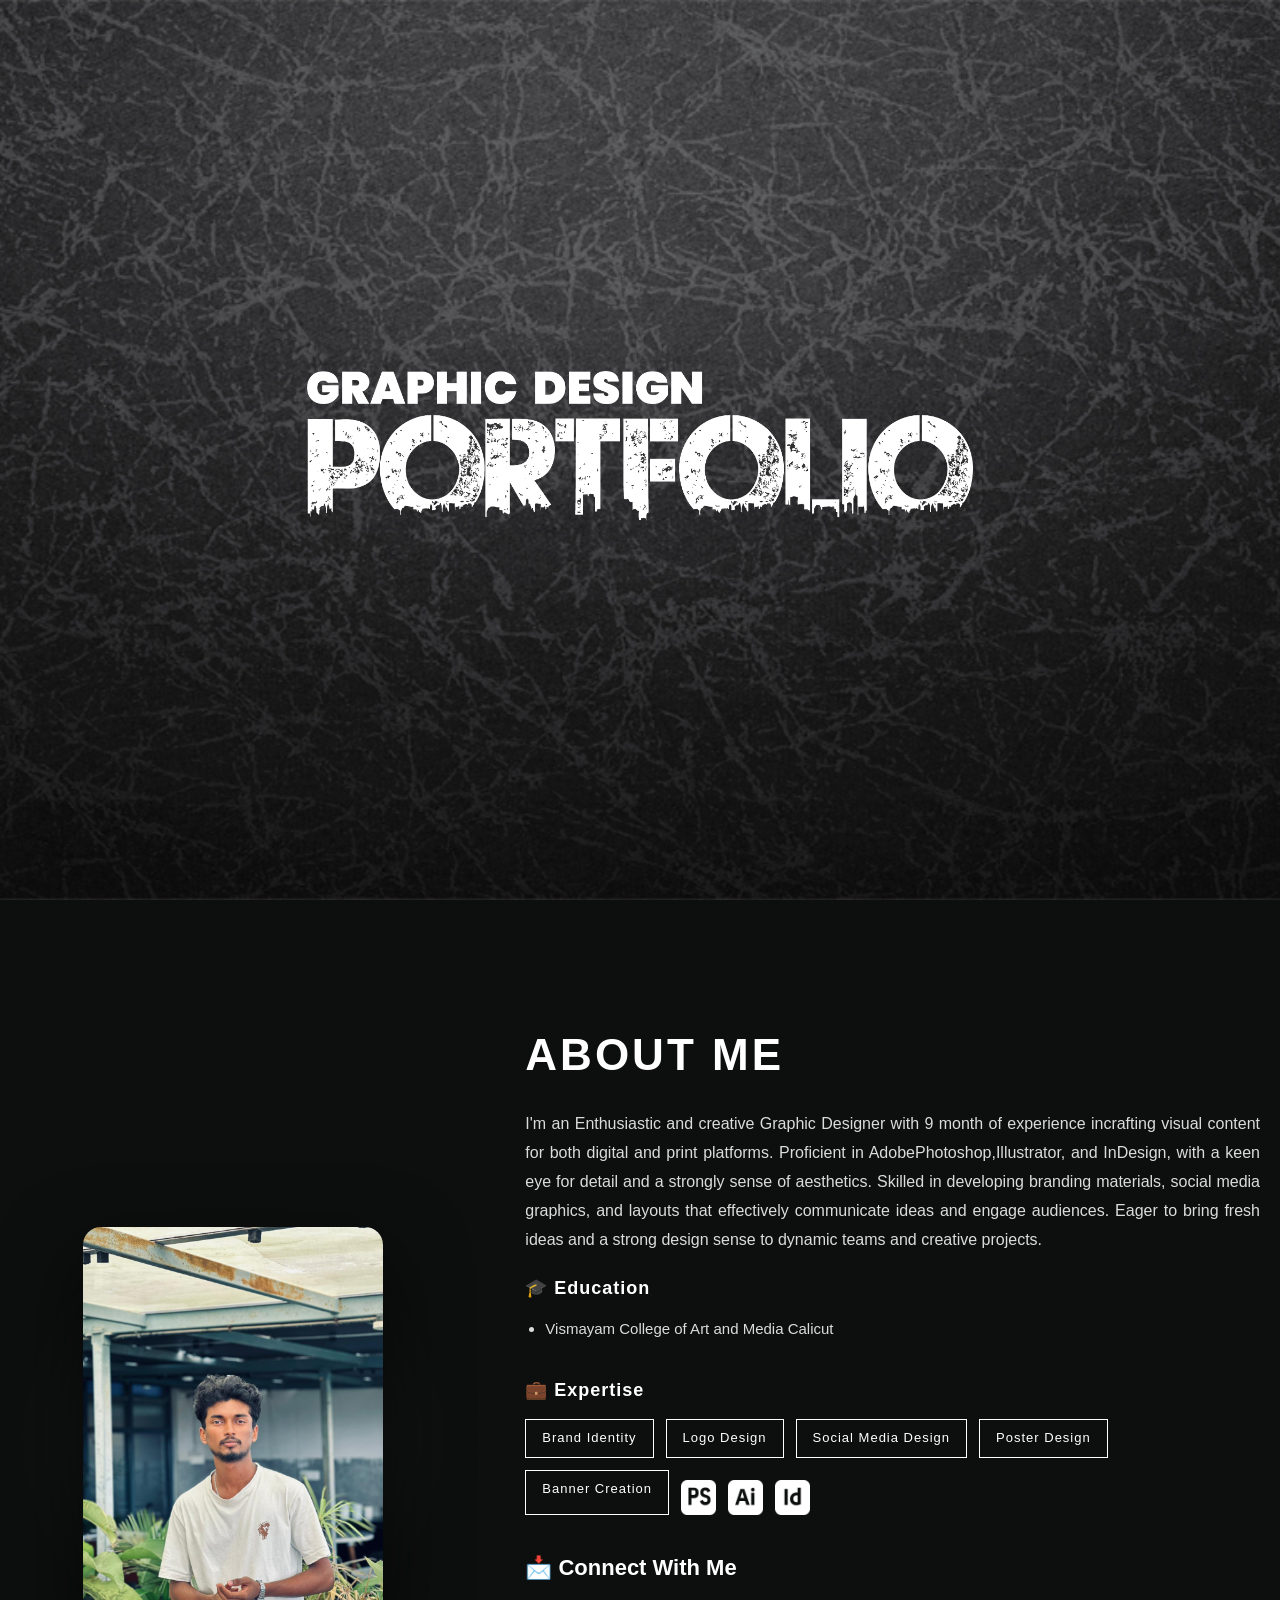
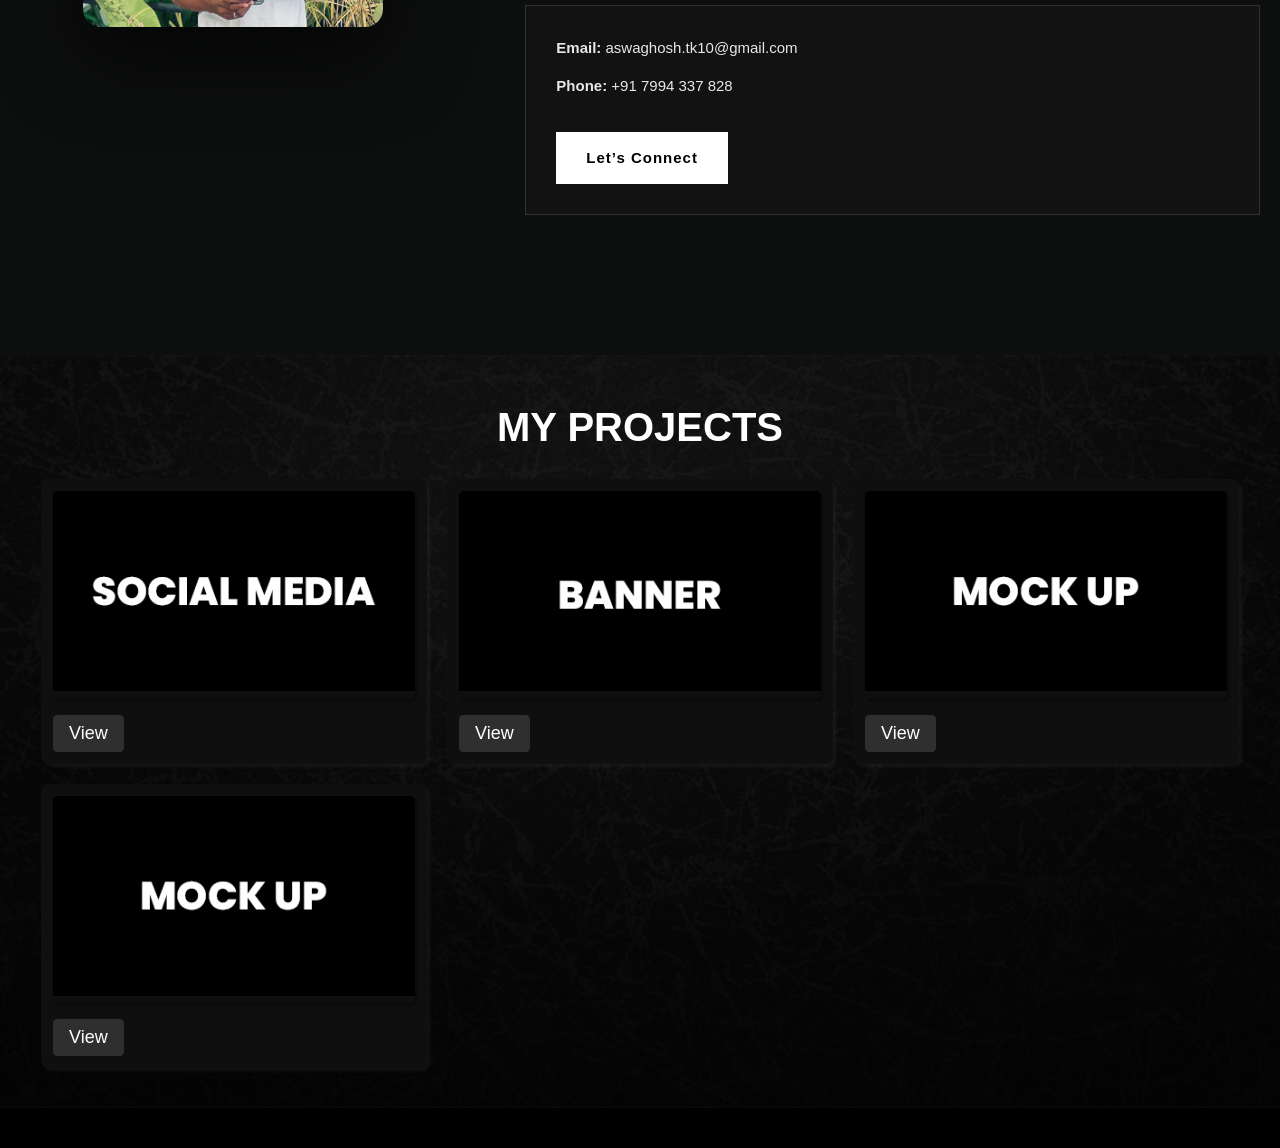
==== index.html @ ceced4f2 "Update stylesheet version in index.html" ====
<!DOCTYPE html>
<html lang="pt-BR">

<head>
    <meta charset="UTF-8">
    <meta name="viewport" content="width=device-width, initial-scale=1.0">
    <title>Aswagosh</title>
    <link rel="preconnect" href="https://fonts.googleapis.com">
    <link rel="preconnect" href="https://fonts.gstatic.com" crossorigin>
    <link
        href="https://fonts.googleapis.com/css2?family=DM+Sans:opsz,wght@9..40,400;9..40,500;9..40,700&family=Poppins:wght@700&display=swap"
        rel="stylesheet">
    <link rel="stylesheet" href="styles.css?v=3">
</head>

<body>
    <div class="portfolio-container">


        <section class="graphic-hero">
            <div class="overlay"></div>

            <div class="graphic-hero-content">
                <img src="bgwrite1.png" class="logoheight" alt="">
            </div>
        </section>



        <section class="about-section">
            <div class="about-container">

                <!-- LEFT: IMAGE -->
                <div class="about-image-wrap">
                    <div class="about-image-glow"></div>
                    <div class="about-image">
                        <img src="koshi.jpeg"
                            alt="Designer Profile">
                    </div>
                </div>

                <!-- RIGHT: CONTENT -->
                <div class="about-text">
                    <h2 class="about-title">ABOUT ME</h2>
                    <p class="about-description justify">
                        I'm an Enthusiastic and creative Graphic Designer with 9 month of experience incrafting visual
                        content for both digital and print platforms. Proficient in AdobePhotoshop,Illustrator, and
                        InDesign, with a keen eye for detail and a strongly sense of aesthetics. Skilled in developing
                        branding materials, social media graphics, and layouts that effectively communicate ideas and
                        engage audiences. Eager to bring fresh ideas and a strong design sense to dynamic teams and
                        creative projects.
                    </p>

                    <!-- EDUCATION -->
                    <div class="about-block">
                        <h3>🎓 Education</h3>
                        <ul>
                            <li>Vismayam College of Art and Media Calicut</li>
                            <!-- <li>Advanced Diploma in Visual Communication</li>
                            <li>Certified UI / UX Designer</li> -->
                        </ul>
                    </div>

                    <!-- EXPERTISE -->
                    <div class="about-block">
                        <h3>💼 Expertise</h3>
                        <div class="expertise-tags">
                            <span>Brand Identity</span>
                            <span>Logo Design</span>
                            <span>Social Media Design</span>
                            <span>Poster Design</span>
                            <span>Banner Creation</span>
                            <img class="iconsize" src="ps.png" alt="">
                            <img class="iconsize" src="ai.png" alt="">
                            <img class="iconsize" src="id.png" alt="">
                            <!-- <img class="iconsize" src="assets/canva.png" alt=""> -->
                             <!-- <img class="iconsize" src="blender.png" alt=""> -->
                        </div>
                    </div>

                    <!-- CONNECT -->
                    <div class="about-connect">
                        <h3>📩 Connect With Me</h3>
                        <div class="connect-card">
                            <p><strong>Email:</strong> aswaghosh.tk10@gmail.com</p>
                            <p><strong>Phone:</strong><a class="linking" href="tel:+917994337828"> +91 7994 337 828</a></p>
                            <!-- <p><strong>Instagram:</strong> @aswaghosh</p>
                            <p><strong>Website:</strong> www.aswaghosh.tk</p> -->

                            <a href="https://wa.me/+917994337828" class="connect-btn">Let’s Connect</a>
                        </div>
                    </div>
                </div>

            </div>
        </section>



        <!-- Projects Section -->
        <section class="projects-section">
            <center><h2 class="section-title">MY PROJECTS</h2></center>

            <div class="projects-grid">
                <!-- Project 1 -->
                <div class="project-card">
                    <div class="project-header"></div>
                    <div class="project-image">
                        <img src="socialmedia.jpeg" alt="social media">
                    </div>
                    <div class="project-content">
                        <!-- <h3 class="project-title">DASHBOARD DE <strong>RH</strong></h3>
                        <h4 class="project-subtitle">Objetivos principais e indicadores:</h4>
                        <p class="project-description">
                            People Analytics - análise de perfil de colaboradores, faixa salarial, turnover, admissões
                            ao longo do tempo por área, faixa etária, nível de senioridade dos times.
                        </p> -->
                        <a href="socialmediaposter.html"><button class="project-button">
                            View
                        </button></a>
                    </div>
                </div>

                <!-- Project 2 -->
                <div class="project-card">
                    <div class="project-header"></div>
                    <div class="project-image">
                        <img src="banner.jpeg"
                            alt="Banner">
                    </div>
                    <div class="project-content">
                        <!-- <h3 class="project-title">DASHBOARD <strong>LOGÍSTICA</strong></h3>
                        <h4 class="project-subtitle">Objetivos principais e indicadores:</h4>
                        <p class="project-description">
                            Controle de estoque e análise de KPIs relevantes como ruptura, giro de estoque, valor em
                            estoque por área de armazenagem, fornecedor, SKU e classificação ABC do item.
                        </p> -->
                        <a href="banner.html"><button class="project-button">
                            View
                        </button></a>
                    </div>
                </div>

                <!-- Project 3 -->
                <div class="project-card">
                    <div class="project-header"></div>
                    <div class="project-image">
                        <img src="mockup.jpeg"
                            alt="mockup">
                    </div>
                    <div class="project-content">
                        <!-- <h3 class="project-title">DASHBOARD <strong>PRODUÇÃO</strong></h3>
                        <h4 class="project-subtitle">Objetivos principais e indicadores:</h4>
                        <p class="project-description">
                            Objetivos principais e indicadores de volume de produção, rastreamento de pedidos, taxa de
                            produtividade, qualidade, refugo e consumo por categoria/produto.
                        </p> -->
                        <a href="mockup.html"><button class="project-button">
                            View
                        </button></a>
                    </div>
                </div>

                <!-- Project 4 -->
                <div class="project-card">
                    <div class="project-header"></div>
                    <div class="project-image">
                        <img src="mockup.jpeg"
                            alt="Dashboard Customer NPS">
                    </div>
                    <div class="project-content"> 
                        <!-- <h3 class="project-title">DASHBOARD <strong>CUSTOMER NPS</strong></h3>
                        <h4 class="project-subtitle">Objetivos principais e indicadores:</h4>
                        <p class="project-description">
                            Avaliar a satisfação de clientes e resultados de pesquisa para apuração de indicador Net
                            Promoter Score (NPS), CSAT, detalhamento por localidade, gerente, categoria.
                        </p> -->
                         <a href="logo.html"><button class="project-button">
                            View
                        </button></a>
                    </div>
                </div> 

                <!-- Project 5 -->
                <!-- <div class="project-card">
                    <div class="project-header"></div>
                    <div class="project-image">
                        <img src="https://images.unsplash.com/photo-1551288049-bebda4e38f71?w=400"
                            alt="Dashboard Marketing">
                    </div>
                    <div class="project-content"> -->
                        <!-- <h3 class="project-title">DASHBOARD <strong>MARKETING</strong></h3>
                        <h4 class="project-subtitle">Objetivos principais e indicadores:</h4>
                        <p class="project-description">
                            Indicadores de investimento de tráfego pago (anúncios online) por canal (Google/Facebook),
                            funil de conversão de leads, CAC, ROAS, CPC, Impressões, Alcance.
                        </p> -->
                        <!-- <button class="project-button">
                           View
                        </button>
                    </div>
                </div> -->
            </div>
        </section>

        <!-- Services Section -->
        <!-- <section class="services-section">
            <div class="services-left">
                <h2 class="section-title">| Como posso te ajudar:</h2>

                <div class="service-item">
                    <svg class="service-icon" viewBox="0 0 30 31" fill="none">
                        <path
                            d="M15 7.5C12.5 7.5 10.5 9.5 10.5 12C10.5 14.5 12.5 16.5 15 16.5C17.5 16.5 19.5 14.5 19.5 12C19.5 9.5 17.5 7.5 15 7.5Z"
                            fill="white" />
                    </svg>
                    <div class="service-content">
                        <h3 class="service-title">TREINAMENTO ONLINE</h3>
                        <p class="service-description">
                            Capacitação profissional completa através de curso online <strong>Formação em Power BI: do
                                Zero ao PRO</strong>
                        </p>
                    </div>
                </div>

                <div class="service-item">
                    <svg class="service-icon" viewBox="0 0 25 25" fill="none">
                        <path d="M4 4H12V12H4V4ZM18 4H26V12H18V4ZM4 18H12V26H4V18Z" fill="white" />
                    </svg>
                    <div class="service-content">
                        <h3 class="service-title">DESENVOLVIMENTO DE DASHBOARDS</h3>
                        <p class="service-description">
                            Elaboração de dashboards personalizados no Power BI para suportar negócios (design ou
                            projeto completo)
                        </p>
                    </div>
                </div>

                <div class="service-item">
                    <svg class="service-icon" viewBox="0 0 24 24" fill="none">
                        <path
                            d="M15.5 14H14.71L14.43 13.73C15.41 12.59 16 11.11 16 9.5C16 5.91 13.09 3 9.5 3C5.91 3 3 5.91 3 9.5C3 13.09 5.91 16 9.5 16C11.11 16 12.59 15.41 13.73 14.43L14 14.71V15.5L19 20.49L20.49 19L15.5 14ZM9.5 14C7.01 14 5 11.99 5 9.5C5 7.01 7.01 5 9.5 5C11.99 5 14 7.01 14 9.5C14 11.99 11.99 14 9.5 14Z"
                            fill="white" />
                    </svg>
                    <div class="service-content">
                        <h3 class="service-title">CONSULTORIA NA ÁREA DE DADOS</h3>
                        <p class="service-description">
                            Consultoria para implementação de Power BI em empresas e resolução de problemas.
                        </p>
                    </div>
                </div>
            </div>

            <div class="services-right">
                <h2 class="section-title">| Entre em contato comigo:</h2>

                <div class="contact-card">
                    <div class="contact-links">
                        <div class="contact-item">
                            <svg class="contact-icon" viewBox="0 0 20 20" fill="none">
                                <circle cx="10" cy="10" r="8" stroke="white" stroke-width="2" fill="none" />
                            </svg>
                            <a href="https://www.leticiasmirelli.com" class="contact-link">www.leticiasmirelli.com</a>
                        </div>
                        <div class="contact-item">
                            <svg class="contact-icon" viewBox="0 0 20 20" fill="none">
                                <path
                                    d="M16 4H4C2.9 4 2 4.9 2 6V14C2 15.1 2.9 16 4 16H16C17.1 16 18 15.1 18 14V6C18 4.9 17.1 4 16 4ZM16 8L10 11L4 8V6L10 9L16 6V8Z"
                                    fill="white" />
                            </svg>
                            <span class="contact-text">contato@leticiasmirelli.com</span>
                        </div>
                        <div class="contact-item">
                            <svg class="contact-icon" viewBox="0 0 20 20" fill="none">
                                <path
                                    d="M16 2H4C2.9 2 2 2.9 2 4V16C2 17.1 2.9 18 4 18H16C17.1 18 18 17.1 18 16V4C18 2.9 17.1 2 16 2Z"
                                    fill="white" />
                            </svg>
                            <span class="contact-text">/LeticiaSmirelli</span>
                        </div>
                        <div class="contact-item">
                            <svg class="contact-icon" viewBox="0 0 20 20" fill="none">
                                <path
                                    d="M8.5 0C4.08 0 0.5 3.58 0.5 8C0.5 10.5 1.67 12.72 3.5 14.23V17.5L6.62 15.8C7.23 15.93 7.86 16 8.5 16C12.92 16 16.5 12.42 16.5 8C16.5 3.58 12.92 0 8.5 0Z"
                                    fill="white" />
                            </svg>
                            <span class="contact-text">@leticiasmirelli</span>
                        </div>
                    </div>

                    <div class="badges">
                        <img src="https://images.unsplash.com/photo-1587825140708-dfaf72ae4b04?w=100" alt="Badge 1"
                            class="badge-img">
                        <img src="https://upload.wikimedia.org/wikipedia/commons/thumb/4/44/Microsoft_logo.svg/200px-Microsoft_logo.svg.png"
                            alt="Microsoft MVP Badge" class="badge-img">
                    </div>
                </div>
            </div>
        </section> -->

        <!-- Footer -->
        <footer class="footer">
            <!-- <p>&copy; 2026  powered by </p> -->
        </footer>
    </div>
</body>

</html>
---- styles.css ----
* {
    transition: all 0.3s ease-in-out;
}


* {
    margin: 0;
    padding: 0;
    box-sizing: border-box;
}

body {
    font-family: 'DM Sans', sans-serif;
    background-color: #0d0f0e;
    color: #ffffff;
    line-height: 1.6;
    overflow-x: hidden;
}

.portfolio-container {
    width: 100%;
    /* max-width: 1280px;  or remove completely */
    margin: auto;
    background-color: #0d0f0e;
    position: relative;
    /* padding-left: 20px;
    padding-right: 20px; */
}


/* Header Section */
.header {
    position: relative;
    padding: 60px 41px 40px;
    min-height: 500px;
}

.header-image:hover {
    transform: scale(1.05);
    box-shadow: 0 18px 50px rgba(0, 0, 0, 0.6);
}



.header-background {
    position: absolute;
    top: 0;
    right: 0;
    width: 380px;
    height: 380px;
    background: radial-gradient(circle, rgba(90, 146, 78, 0.3) 0%, transparent 70%);
    border-radius: 50%;
    filter: blur(80px);
    z-index: 0;
}

.header-content {
    position: relative;
    z-index: 1;
    display: flex;
    justify-content: space-between;
    align-items: flex-start;
    gap: 40px;
}

.header-text {
    flex: 1;
}

.subtitle {
    font-size: 14px;
    color: #a0a0a0;
    margin-bottom: 8px;
}

.title {
    font-size: 42px;
    color: #7fb069;
    margin-bottom: 16px;
    line-height: 1.2;
}

.description {
    font-size: 12px;
    line-height: 1.5;
    margin-bottom: 24px;
    color: #d0d0d0;
}

.cta-button {
    background-color: #5a924e;
    color: white;
    border: none;
    padding: 12px 28px;
    border-radius: 6px;
    font-size: 14px;
    font-weight: 500;
    cursor: pointer;
    transition: all 0.3s ease;
    box-shadow: 0px 2px 8px rgba(90, 146, 78, 0.3);
}

.cta-button:hover {
    background-color: #6ba65a;
    transform: translateY(-2px);
    box-shadow: 0px 4px 12px rgba(90, 146, 78, 0.4);
}

.header-image {
    width: 280px;
    height: 280px;
    border-radius: 50%;
    overflow: hidden;
    flex-shrink: 0;
    box-shadow: 0 8px 32px rgba(0, 0, 0, 0.4);
}

.header-image img {
    width: 100%;
    height: 100%;
    object-fit: cover;
}

/* About Section */
.about-section {
    padding: 40px 41px;
}

.section-title {
    font-size: 40px;
    font-weight: 900;
    margin-bottom: 16px;
    color: #ffffff;
}

.about-text {
    font-size: 15px;
    margin-bottom: 20px;
    line-height: 1.6;
}

.experience-card {
    background-color: #1a1f1d;
    border: 1.5px solid #5a924e;
    border-radius: 8px;
    padding: 24px;
    display: flex;
    gap: 20px;
    align-items: flex-start;
}

.experience-number {
    font-size: 48px;
    font-weight: 700;
    color: #7fb069;
    line-height: 1;
}

.experience-text {
    font-size: 10px;
    line-height: 1.6;
    flex: 1;
}

/* Skills Section */
.skills-section {
    padding: 40px 41px;
}

.skills-grid {
    display: grid;
    grid-template-columns: repeat(2, 1fr);
    gap: 16px;
    margin-top: 20px;
}

.skill-card {
    border-radius: 8px;
    padding: 20px 16px;
    min-height: 140px;
    display: flex;
    flex-direction: column;
    gap: 8px;
    box-shadow: 0px 2px 4px rgba(0, 0, 0, 0.2);
}

.skill-card:hover {
    transform: translateY(-10px) scale(1.02);
    box-shadow: 0 18px 40px rgba(127, 176, 105, 0.35);
}


.skill-card-green {
    background-color: #5a924e;
}

.skill-card-blue {
    background-color: #6b8ca8;
}

.skill-card-gray {
    background-color: #7a8894;
}

.skill-card-dark {
    background-color: #5a6872;
}

.skill-icon {
    width: 28px;
    height: 28px;
    margin-bottom: 4px;
}

.skill-title {
    font-size: 10px;
    font-weight: 700;
    margin-bottom: 4px;
}

.skill-description {
    font-size: 8px;
    line-height: 1.4;
    opacity: 0.95;
}

/* Projects Section */
.projects-section {
    padding: 40px 41px;
    
}

.projects-grid {
    display: grid;
    grid-template-columns: repeat(3, 1fr);
    gap: 20px;
    margin-top: 20px;
}

.project-card {
    background-color: #100f10;
    border-radius: 8px;
    overflow: hidden;
    box-shadow: 3.2px 3.2px 3.2px rgb(54 54 54 / 25%);
}


.project-card:hover {
    transform: translateY(-12px) scale(1.04);
    box-shadow: 0 20px 50px rgba(0, 0, 0, 0.7);
}

.project-image img:hover {
    transform: scale(1.08);
}


.project-header {
    height: 0px;
    background-color: #919dab;
    border-radius: 8px 8px 0 0;
}

.project-image {
    margin: 12px 12px 0;
    border-radius: 5px;
    overflow: hidden;
    box-shadow: 0px 0.75px 0.75px rgba(0, 0, 0, 0.25), 2.4px 2.8px 0.75px rgba(0, 0, 0, 0.25);
}

.project-image img {
    width: 100%;
    height: 200px;
    object-fit: cover;
}

.project-content {
    padding: 16px 12px 12px;
}

.project-title {
    font-size: 20px;
    margin-bottom: 8px;
    font-weight: 400;
}

.project-title strong {
    font-weight: 700;
}

.project-subtitle {
    font-size: 19px;
    font-weight: 700;
    margin-bottom: 6px;
}

.project-description {
    font-size: 15.2px;
    line-height: 1.4;
    margin-bottom: 12px;
    min-height: 45px;
}

.project-button {
    background-color: #2f2f2f;
    color: white;
    border: none;
    padding: 8px 16px;
    border-radius: 4.5px;
    font-size: 18px;
    font-weight: 500;
    cursor: pointer;
    display: flex;
    align-items: center;
    gap: 6px;
    transition: all 0.3s ease;
}

.project-button:hover {
    background-color: #000;
    transform: translateY(-1px);
}

.button-icon {
    width: 12px;
    height: 12px;
}

/* Services Section */
.services-section {
    padding: 40px 41px;
    display: grid;
    grid-template-columns: 1fr 1fr;
    gap: 40px;
}

.services-left,
.services-right {
    flex: 1;
}

.service-item {
    border: 1px solid #5a924e;
    border-radius: 6.4px;
    padding: 16px 12px;
    margin-top: 12px;
    display: flex;
    gap: 12px;
    align-items: flex-start;
    box-shadow: 0px 0.64px 1.27px rgba(0, 0, 0, 0.2);
}


.service-item:hover {
    background-color: #5a924e;
    transform: translateX(6px);
}

.service-item:hover .service-title,
.service-item:hover .service-description {
    color: #ffffff;
}




.service-icon {
    width: 30px;
    height: 30px;
    flex-shrink: 0;
}

.service-content {
    flex: 1;
}

.service-title {
    font-size: 10px;
    font-weight: 700;
    margin-bottom: 6px;
    line-height: 1.85;
}

.service-description {
    font-size: 7.4px;
    line-height: 1.35;
}

/* Contact Section */
.contact-card {
    background-color: #27302e;
    border-radius: 6.35px;
    padding: 20px 16px;
    margin-top: 12px;
    box-shadow: 0px 1.1px 2.2px rgba(0, 0, 0, 0.2);
}


.contact-card:hover {
    transform: translateY(-10px);
    box-shadow: 0 16px 45px rgba(90, 146, 78, 0.4);
}


.contact-links {
    margin-bottom: 20px;
}

.contact-item {
    display: flex;
    align-items: center;
    gap: 8px;
    margin-bottom: 12px;
}

.contact-icon {
    width: 19px;
    height: 19px;
    flex-shrink: 0;
}

.contact-link {
    font-size: 8.8px;
    color: white;
    text-decoration: underline;
}

.contact-text {
    font-size: 8.8px;
    color: white;
}

.badges {
    display: flex;
    gap: 12px;
    align-items: center;
    justify-content: center;
    margin-top: 16px;
}

.badge-img {
    height: 52px;
    object-fit: contain;
}

/* Footer */
.footer {
    background-color: #000000;
    padding: 20px;
    text-align: center;
    font-size: 10px;
    color: #888;
}

/* Responsive Design */
@media (max-width: 768px) {
    .portfolio-container {
        max-width: 100%;
    }

    .header-content {
        flex-direction: column;
        align-items: center;
        text-align: center;
    }

    .header-image {
        width: 220px;
        height: 220px;
    }

    .skills-grid {
        grid-template-columns: 1fr;
    }

    .projects-grid {
        grid-template-columns: 1fr;
    }

    .services-section {
        grid-template-columns: 1fr;
        gap: 30px;
    }

    .title {
        font-size: 32px;
    }

    .experience-card {
        flex-direction: column;
        text-align: center;
        align-items: center;
    }
}

@media (max-width: 480px) {
    .header,
    .about-section,
    .skills-section,
    .projects-section,
    .services-section {
        padding: 30px 20px;
    }

    .title {
        font-size: 28px;
    }

    .header-image {
        width: 180px;
        height: 180px;
    }
}


.project-button:hover,
.cta-button:hover {
    background: linear-gradient(135deg, #000000, #2f2f2f);
    transform: translateY(-3px) scale(1.05);
}


.badge-img:hover {
    transform: scale(1.15) rotate(4deg);
}

html, body {
    width: 100%;
    height: 100%;
    margin: 0;
    padding: 0;
}
.graphic-hero {
    position: relative;

    /* ✅ FORCE FULL SCREEN WIDTH EVEN INSIDE A CONTAINER */
    width: 100vw;
    left: 50%;
    right: 50%;
    margin-left: -50vw;
    margin-right: -50vw;

    height: 100vh;

    background:
        url("asw.jpg");

    background-size: cover;
    background-position: center;

    display: flex;
    align-items: center;
    justify-content: center;
    overflow: hidden;
}



.about-section {
    width: 100%;
    padding: 120px 20px;
    color: white;
    /* background: rgba(0, 0, 0, 0.5); black shade */
    /* ✅ BACKGROUND IMAGE */
    background:linear-gradient(rgba(0,0,0,0.6), rgba(0,0,0,0.6)),
        url("aswdown.jpg") no-repeat center center;

    background-size: cover;
    background-attachment: fixed;  /* ✅ Parallax Effect */
}


.about-container {
    max-width: 1280px;
    margin: auto;
    display: grid;
    grid-template-columns: 2fr 1fr;
    gap: 60px;
    align-items: flex-start;
}

/* LEFT SIDE */
.about-title {
    font-size: 44px;
    margin-bottom: 20px;
    letter-spacing: 3px;
}

.about-description {
    font-size: 16px;
    line-height: 1.8;
    opacity: 0.85;
    margin-bottom: 20px;
    color: #fff;
}

.about-block {
    margin-bottom: 35px;
}

.about-block h3 {
    font-size: 18px;
    margin-bottom: 14px;
    letter-spacing: 1px;
}

.about-block ul {
    padding-left: 20px;
}

.about-block ul li {
    margin-bottom: 10px;
    opacity: 0.85;
}

/* EXPERTISE TAGS */
.expertise-tags {
    display: flex;
    flex-wrap: wrap;
    gap: 12px;
}

.expertise-tags span {
    border: 1px solid white;
    padding: 8px 16px;
    font-size: 13px;
    letter-spacing: 1px;
    transition: 0.3s;
}

.expertise-tags span:hover {
    background: white;
    color: black;
}

/* RIGHT SIDE */
.about-connect h3 {
    font-size: 22px;
    margin-bottom: 20px;
}

.connect-card {
    background: #121212;
    padding: 30px;
    border: 1px solid #333;
}

.connect-card p {
    margin-bottom: 14px;
    font-size: 15px;
    opacity: 0.9;
}

.connect-btn {
    display: inline-block;
    margin-top: 20px;
    padding: 14px 30px;
    background: white;
    color: black;
    text-decoration: none;
    font-weight: bold;
    letter-spacing: 1px;
    transition: 0.3s;
}

.connect-btn:hover {
    background: transparent;
    color: white;
    border: 1px solid white;
}

/* ✅ RESPONSIVE */
@media (max-width: 900px) {
    .about-container {
        grid-template-columns: 1fr;
        gap: 40px;
    }

    .about-title {
        font-size: 32px;
    }
}
.about-container {
    max-width: 1280px;
    margin: auto;
    display: grid;
    grid-template-columns: 1.1fr 1.9fr;
    gap: 80px;
    align-items: center;
}

/* ✅ IMAGE WRAPPER */
.about-image-wrap {
    position: relative;
    display: flex;
    justify-content: center;
}

/* ✅ SOFT GLOW BEHIND IMAGE */
.about-image-glow {
    position: absolute;
    width: 320px;
    height: 420px;
    background: radial-gradient(circle, rgba(255,255,255,0.12), transparent 70%);
    filter: blur(60px);
    z-index: 1;
}

/* ✅ IMAGE FRAME */
.about-image {
    position: relative;
    width: 300px;
    height: 400px;
    overflow: hidden;
    border-radius: 18px;
    z-index: 2;
    box-shadow: 0 30px 80px rgba(0,0,0,0.7);
    transition: 0.4s ease;
}

.about-image img {
    width: 100%;
    height: 100%;
    object-fit: cover;
}

/* ✅ HOVER EFFECT */
.about-image:hover {
    transform: scale(1.05) rotate(-1deg);
}

/* ✅ RESPONSIVE */
@media (max-width: 900px) {
    .about-container {
        grid-template-columns: 1fr;
        gap: 50px;
        text-align: center;
    }

    .about-image {
        width: 240px;
        height: 320px;
    }
}


.justify {
    text-align: justify;
}

.linking {
    color: #fff;
    text-decoration: none !important;
}

.linking:hover {
  color: #0d6efd;
}

.iconsize{
    height: 35px;
    width: auto;
    margin-top: 10px;
}
.projects-section {
    padding: 40px 41px;
    background-image: 
        linear-gradient(rgba(0, 0, 0, 0.75), rgba(0, 0, 0, 0.75)),
        url("asw.jpg");
    background-size: cover;
    background-position: center;
    background-repeat: no-repeat;
}
body {
    margin: 0;
    font-family: Arial, sans-serif;
}

/* Gallery Section */
.gallery-section {
    padding: 100px 20px;
    background: linear-gradient(
        rgba(0,0,0,0.8),
        rgba(0,0,0,0.8)
    ),
    url("gallery-bg.jpg") center/cover no-repeat;
    color: #ffffff;
}

.section-header {
    text-align: center;
    margin-bottom: 40px;
}

.section-header h2 {
    font-size: 36px;
    font-weight: 700;
}

.section-header h2 span {
    color: #22c55e;
}

.section-header p {
    color: #d1d5db;
}

/* Gallery Grid */
.gallery-grid {
    display: grid;
    grid-template-columns: repeat(auto-fit, minmax(250px, 1fr));
    gap: 22px;
    max-width: 1200px;
    margin: auto;
}

.gallery-item {
    overflow: hidden;
    border-radius: 14px;
    background: #000;
    box-shadow: 0 10px 30px rgba(0,0,0,0.7);
}

.gallery-item img {
    width: 100%;
    height: 100%;
    object-fit: cover;
    transition: transform 0.5s ease;
}

.gallery-item:hover img {
    transform: scale(1.1);
}

/* Lightbox */
.lightbox {
    position: fixed;
    inset: 0;
    background: rgba(0,0,0,0.95);
    display: none;
    align-items: center;
    justify-content: center;
    z-index: 9999;
}

.lightbox img {
    max-width: 92%;
    max-height: 92%;
    border-radius: 12px;
}

.lightbox-close {
    position: absolute;
    top: 25px;
    right: 35px;
    font-size: 42px;
    color: #fff;
    cursor: pointer;
}


/* =============================
   CUSTOM 3 COLUMN GALLERY
=============================*/

.custom-dashboard-gallery {
    background-image: 
        linear-gradient(rgba(0, 0, 0, 0.75), rgba(0, 0, 0, 0.75)),
        url("aswsmall.jpg");
    background-size: cover;
    background-position: center;
    background-repeat: no-repeat;
}

.gallery-grid {
    display: grid;
    grid-template-columns: repeat(4, 1fr); /* ALWAYS 3 per row */
    gap: 20px;
}

.gallery-item {
    overflow: hidden;
    border-radius: 10px;
}

.gallery-item img {
    width: 100%;
    height: 400px;
    object-fit: cover;
    display: block;
    transition: 0.4s ease;
}

.gallery-item:hover img {
    transform: scale(1.08);
}

/* Tablet → 2 per row */
@media (max-width: 991px) {
    .gallery-grid {
        grid-template-columns: repeat(2, 1fr);
    }
}

/* Mobile → 1 per row */
@media (max-width: 576px) {
    .gallery-grid {
        grid-template-columns: 1fr;
    }
}
/* ==============================
   CUSTOM MAGNIFIC CLOSE BUTTON
==============================*/

.mfp-close {
    position: fixed !important;
    top: 20px;
    right: 25px;
    width: 45px;
    height: 45px;
    background: #fff !important;
    border-radius: 50%;
    font-size: 28px;
    font-weight: bold;
    color: #000 !important;
    opacity: 1 !important;
    line-height: 45px;
    text-align: center;
    cursor: pointer;
    box-shadow: 0 5px 20px rgba(0,0,0,0.4);
    transition: 0.3s ease;
}

.mfp-close:hover {
    background: #000 !important;
    color: #fff !important;
}


/* ===== FORCE MAGNIFIC CLOSE BUTTON ===== */

.custom-popup-style .mfp-close {
    display: block !important;
    opacity: 1 !important;
    visibility: visible !important;

    position: fixed !important;
    top: 25px !important;
    right: 25px !important;

    width: 50px !important;
    height: 50px !important;

    background: #ffffff !important;
    border-radius: 50% !important;

    font-size: 30px !important;
    font-weight: 700 !important;

    color: #000000 !important;
    text-align: center !important;
    line-height: 50px !important;

    cursor: pointer !important;
    z-index: 99999 !important;
}

/* Hover */
.custom-popup-style .mfp-close:hover {
    background: #000 !important;
    color: #fff !important;
}
/* ===========================
   FIX MAGNIFIC CLOSE BUTTON
===========================*/

.mfp-close {
    display: block !important;
    opacity: 1 !important;
    visibility: visible !important;

    position: fixed !important;
    top: 15px !important;
    right: 20px !important;

    font-size: 30px !important;
    color: #ffffff !important;

    background: transparent !important;
    border: none !important;

    width: auto !important;
    height: auto !important;

    z-index: 999999 !important;
}

/* Hover */
.mfp-close:hover {
    color: #ccc !important;
}

.mt-100 {
    margin-top: 100px;
}

.mb-100 {
    margin-bottom: 100px;
}

a {
    text-decoration: none;
}

/* =========================
   CLEAN GALLERY SECTION
=========================*/

.clean-gallery-section {
    padding: 80px 20px;
    background-image: 
        linear-gradient(rgba(0, 0, 0, 0.75), rgba(0, 0, 0, 0.75)),
        url("asw.jpg");
    background-size: cover;
    background-position: center;
    background-repeat: no-repeat;
}

/* Custom Container */
.clean-gallery-container {
    max-width: 1200px;
    margin: 0 auto;
}

/* 3 Column Grid */
.clean-gallery-grid {
    display: grid;
    grid-template-columns: repeat(3, 1fr);
    gap: 25px;
}

/* Items */
.clean-gallery-item {
    overflow: hidden;
    border-radius: 12px;
}

.clean-gallery-item img {
    width: 100%;
    height: 190px;
    object-fit: cover;
    transition: 0.4s ease;
}

.clean-gallery-item:hover img {
    transform: scale(1.05);
}

/* Tablet */
@media (max-width: 992px) {
    .clean-gallery-grid {
        grid-template-columns: repeat(2, 1fr);
    }
}

/* Mobile */
@media (max-width: 576px) {
    .clean-gallery-grid {
        grid-template-columns: 1fr;
    }

    .clean-gallery-item img {
        height: 175px;
    }
}

.graphic-hero1 {
    position: relative;
    width: 100vw;
    left: 50%;
    right: 50%;
    margin-left: -50vw;
    margin-right: -50vw;
    height: 50vh;
    background: url(asw.jpg);
    background-size: cover;
    background-position: center;
    display: flex;
    align-items: center;
    justify-content: center;
    overflow: hidden;
}


@media (max-width: 768px) {
    .graphic-hero {
        width: 100%;
        left: 0;
        right: 0;
        margin-left: 0;
        margin-right: 0;
        height: 30vh !important; /* reduce height for mobile */
        background-size: cover;
        background-position: center;
    }
    .logoheight {
    height: 60px !important;
}
    .section-title {
    font-size: 24px;
    font-weight: 900;
    margin-bottom: 16px;
    color: #ffffff;
}
    .graphic-hero1 {
    position: relative;
    width: 100vw;
    left: 50%;
    right: 50%;
    margin-left: -50vw;
    margin-right: -50vw;
    height: 30vh;
    background: url(asw.jpg);
    background-size: cover;
    background-position: center;
    display: flex;
    align-items: center;
    justify-content: center;
    overflow: hidden;
}
    .paddingphone {
        padding:30px !important;
}
    .mt-100 {
    margin-top: 10px !important;
}
    .mb-100 {
    margin-bottom: 10px !important;
}
}
.logoheight {
    height :150px;
}




/* =============================
   CUSTOM 3 COLUMN GALLERY
=============================*/

.custom-dashboard-gallery1 {
    background-image: 
        linear-gradient(rgba(0, 0, 0, 0.75), rgba(0, 0, 0, 0.75)),
        url("aswsmall.jpg");
    background-size: cover;
    background-position: center;
    background-repeat: no-repeat;
}

.gallery1-grid {
    display: grid;
    grid-template-columns: repeat(4, 1fr); /* ALWAYS 3 per row */
    gap: 20px;
}

.gallery1-item {
    overflow: hidden;
    border-radius: 10px;
}

.gallery1-item img {
    width: 100%;
    height: 275px;
    object-fit: cover;
    display: block;
    transition: 0.4s ease;
}

.gallery1-item:hover img {
    transform: scale(1.08);
}

/* Tablet → 2 per row */
@media (max-width: 991px) {
    .gallery1-grid {
        grid-template-columns: repeat(2, 1fr);
    }
}

/* Mobile → 1 per row */
@media (max-width: 576px) {
    .gallery1-grid {
        grid-template-columns: 1fr;
    }
}
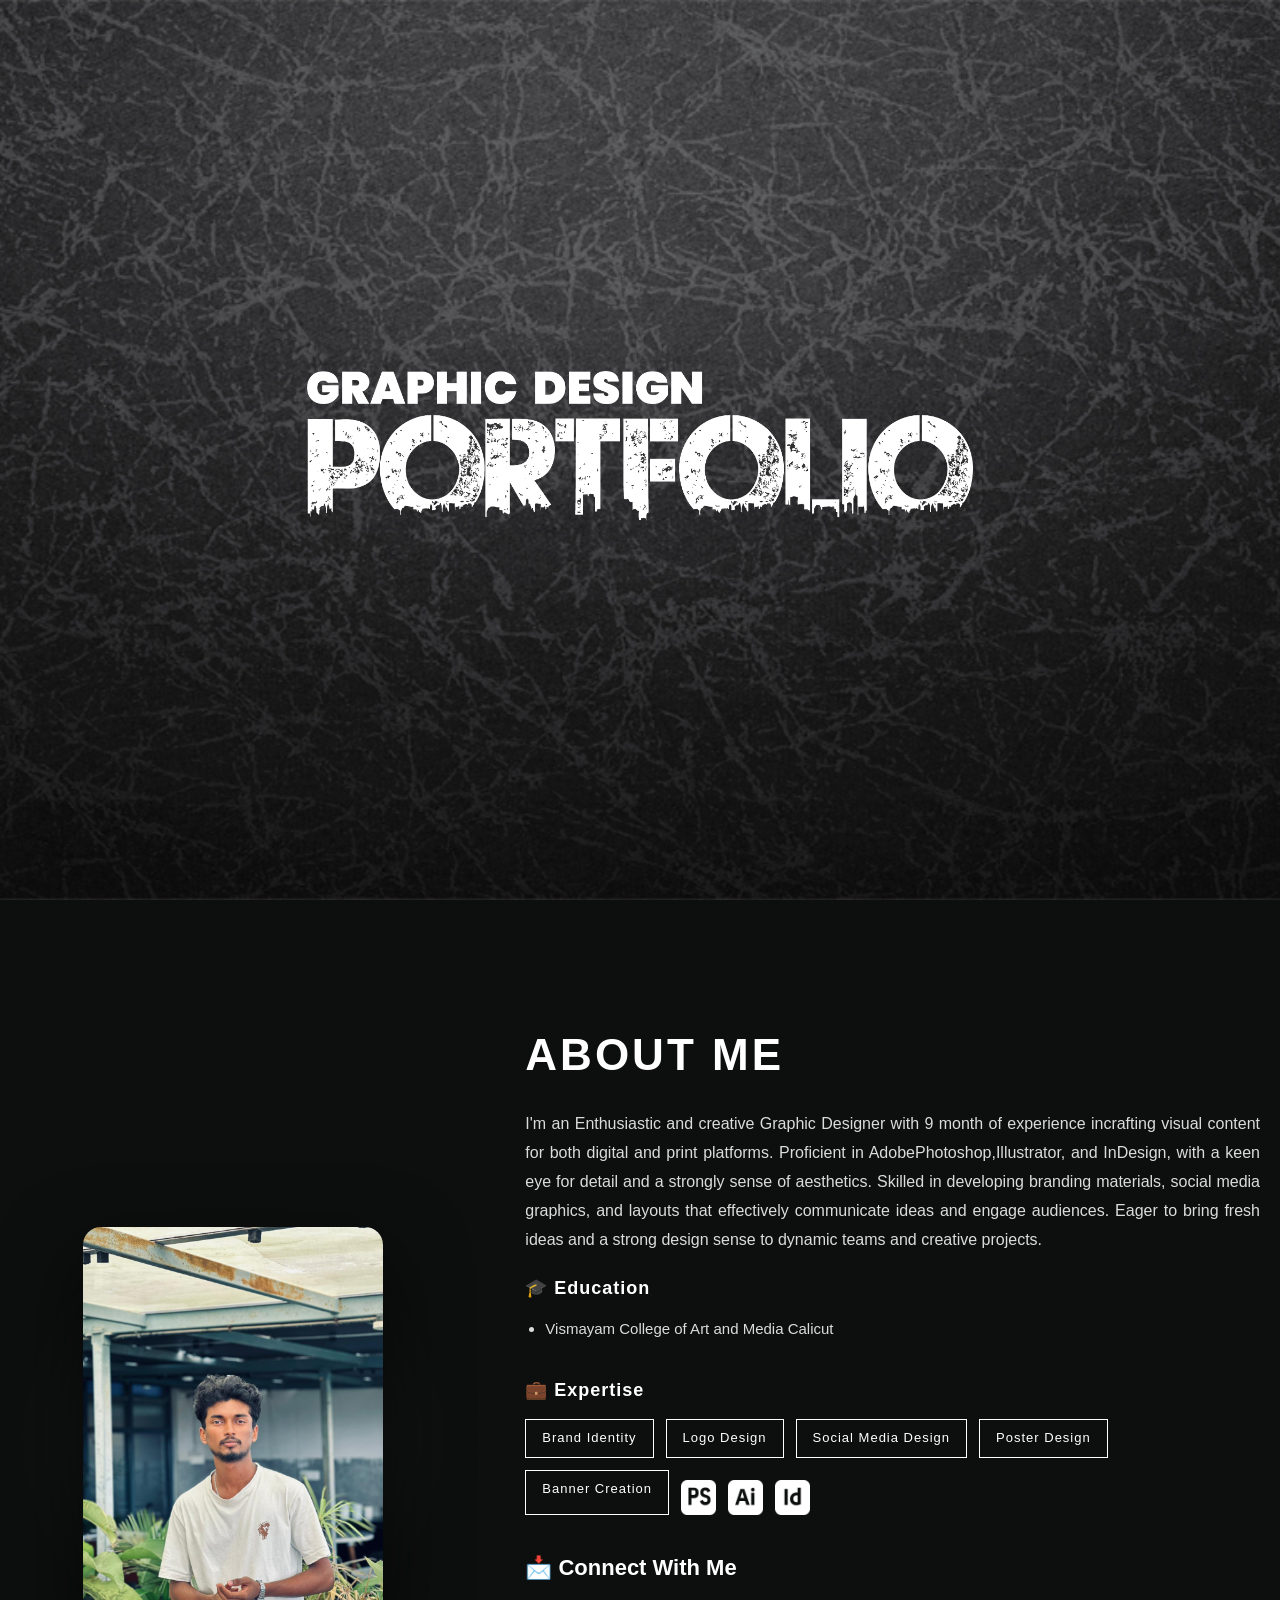
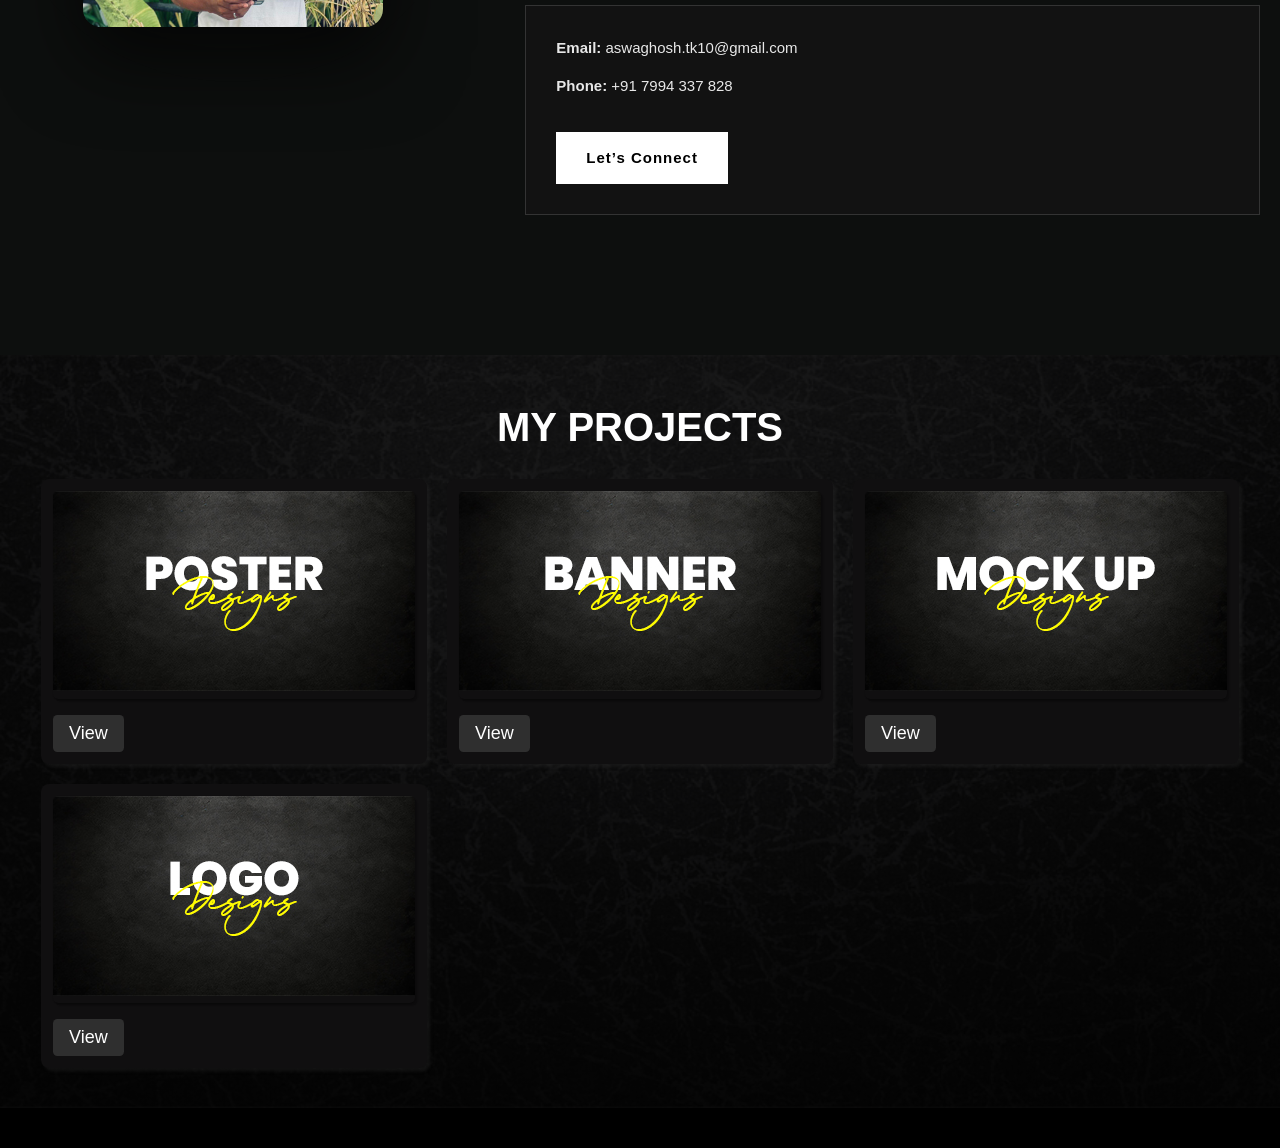
==== commit b032b772: "Update index.html" ====
--- a/index.html
+++ b/index.html
@@ -165,7 +165,7 @@
                 <div class="project-card">
                     <div class="project-header"></div>
                     <div class="project-image">
-                        <img src="mockup.jpeg"
+                        <img src="logodesigns.jpeg"
                             alt="Dashboard Customer NPS">
                     </div>
                     <div class="project-content"> 
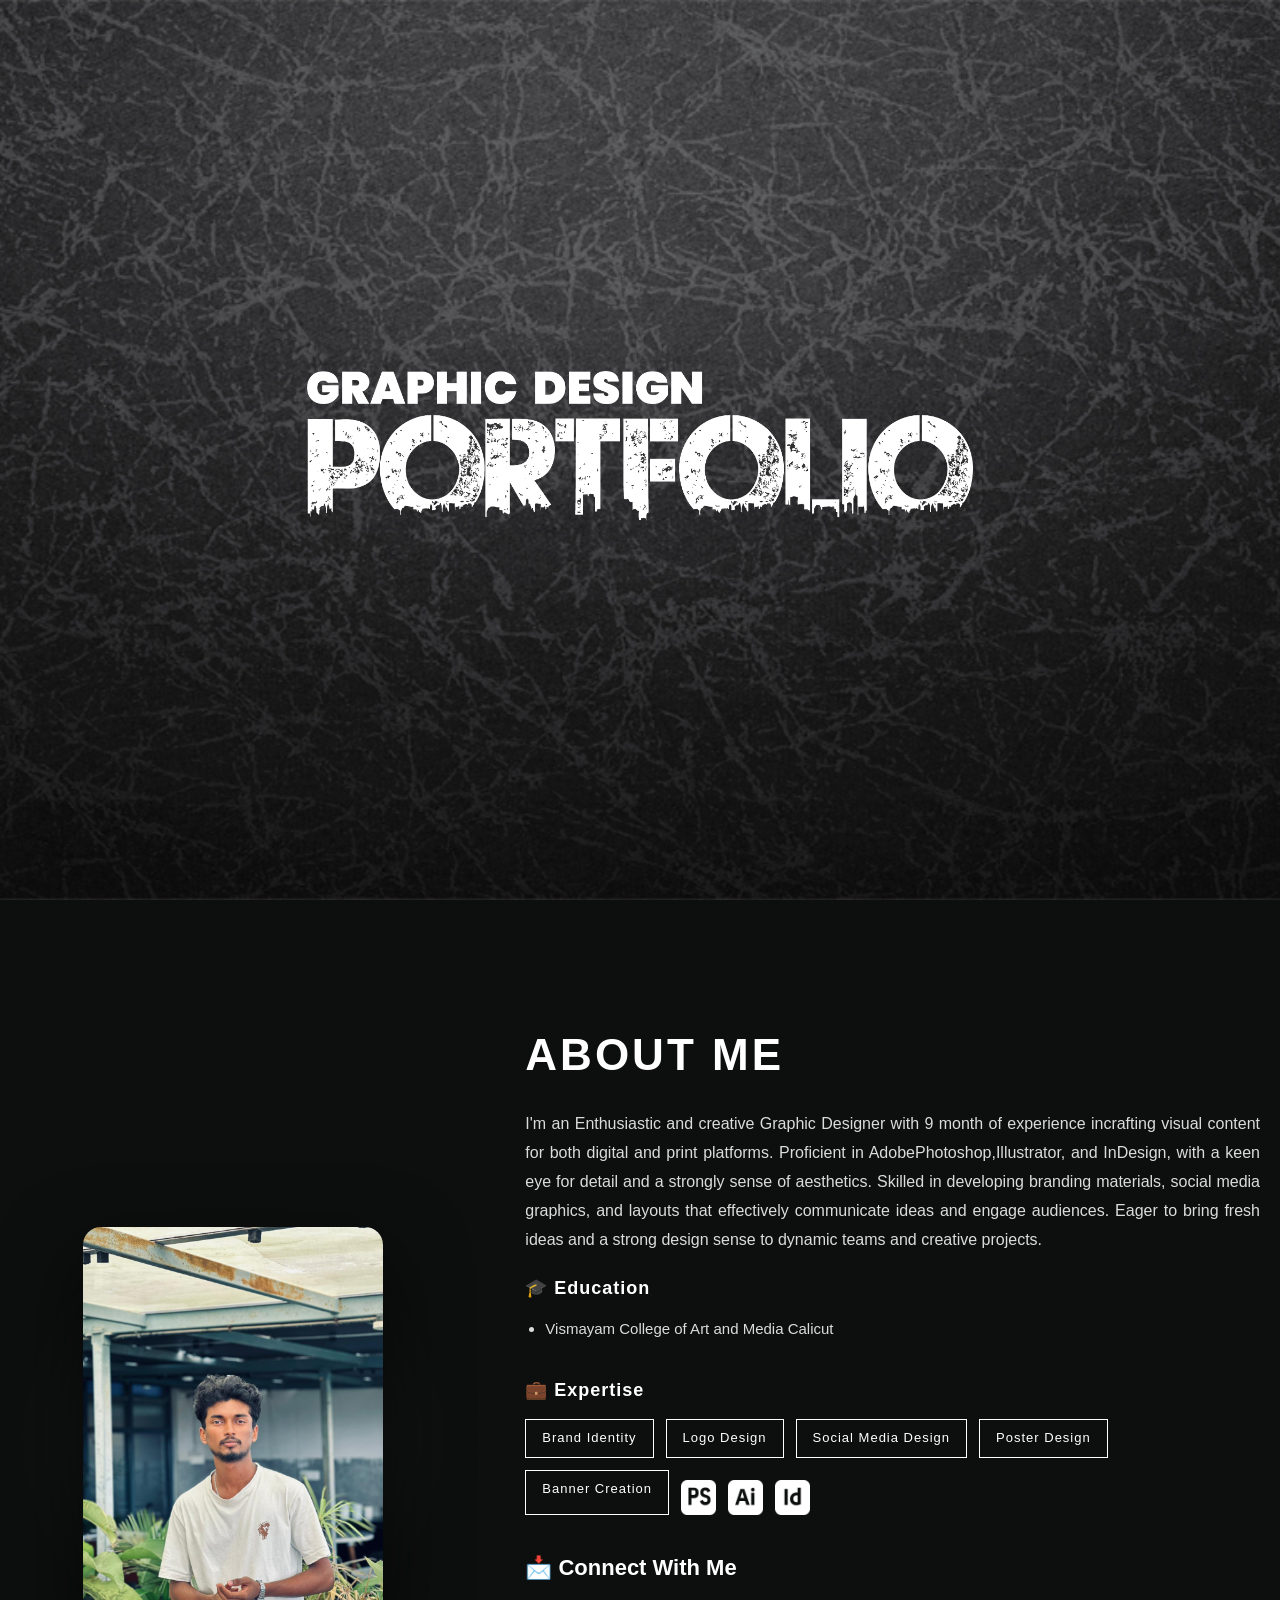
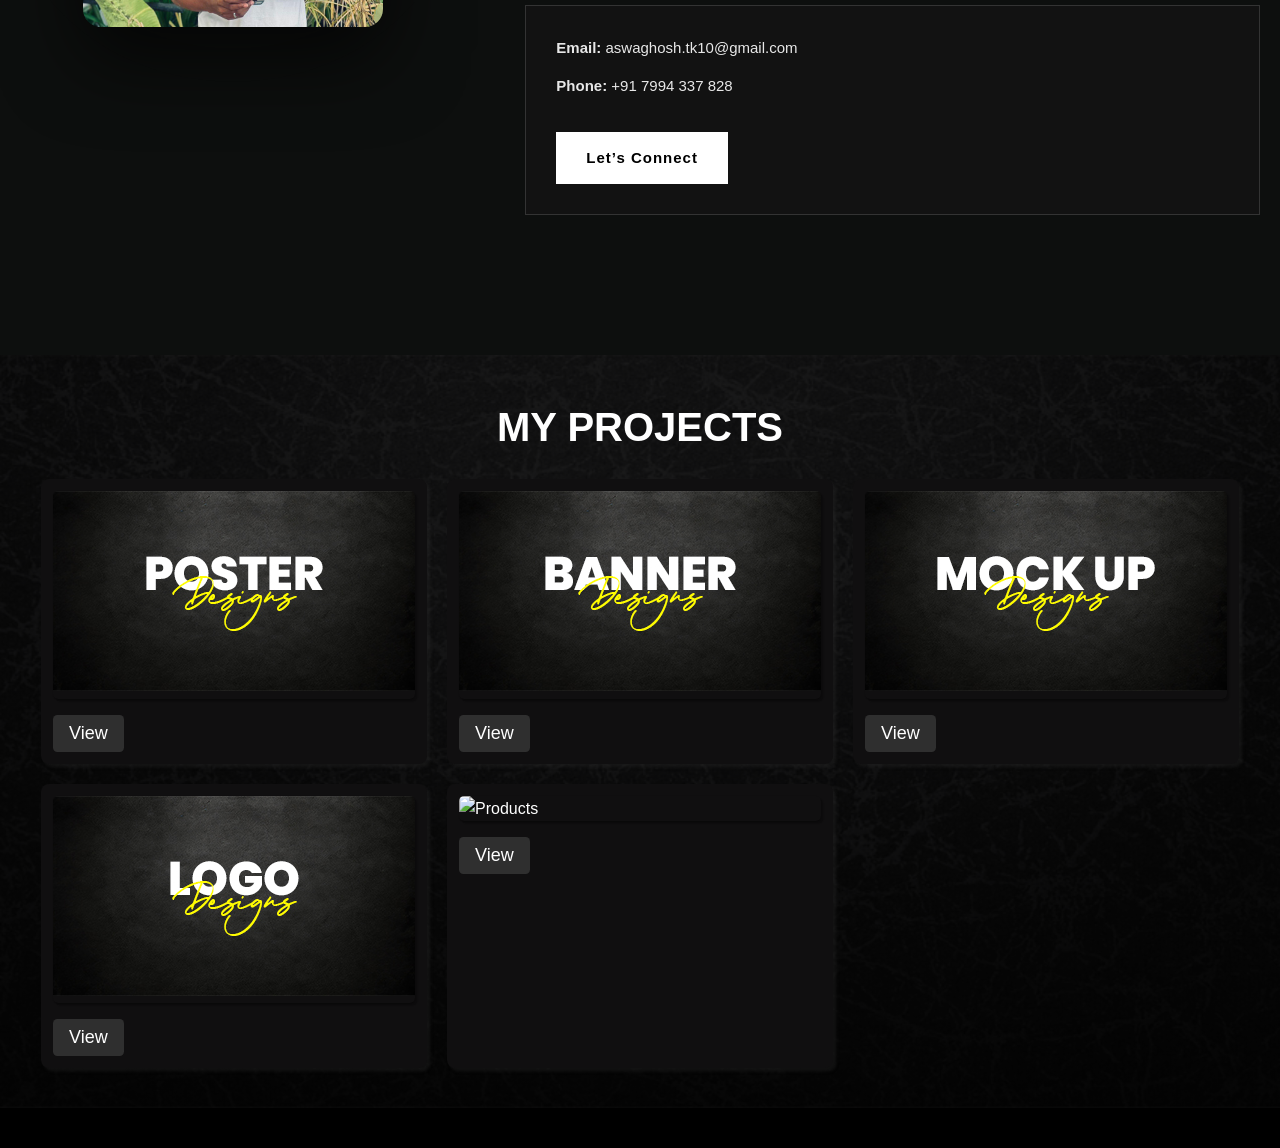
==== commit 7e688745: "Update index.html" ====
--- a/index.html
+++ b/index.html
@@ -166,7 +166,7 @@
                     <div class="project-header"></div>
                     <div class="project-image">
                         <img src="logodesigns.jpeg"
-                            alt="Dashboard Customer NPS">
+                            alt="Logos">
                     </div>
                     <div class="project-content"> 
                         <!-- <h3 class="project-title">DASHBOARD <strong>CUSTOMER NPS</strong></h3>
@@ -182,24 +182,24 @@
                 </div> 
 
                 <!-- Project 5 -->
-                <!-- <div class="project-card">
-                    <div class="project-header"></div>
-                    <div class="project-image">
-                        <img src="https://images.unsplash.com/photo-1551288049-bebda4e38f71?w=400"
-                            alt="Dashboard Marketing">
-                    </div>
-                    <div class="project-content"> -->
+                <div class="project-card">
+                    <div class="project-header"></div>
+                    <div class="project-image">
+                        <img src="productdesigns.jpeg"
+                            alt="Products">
+                    </div>
+                    <div class="project-content">
                         <!-- <h3 class="project-title">DASHBOARD <strong>MARKETING</strong></h3>
                         <h4 class="project-subtitle">Objetivos principais e indicadores:</h4>
                         <p class="project-description">
                             Indicadores de investimento de tráfego pago (anúncios online) por canal (Google/Facebook),
                             funil de conversão de leads, CAC, ROAS, CPC, Impressões, Alcance.
                         </p> -->
-                        <!-- <button class="project-button">
-                           View
-                        </button>
-                    </div>
-                </div> -->
+                        <a href="#"><button class="project-button">
+                            View
+                        </button></a>
+                    </div>
+                </div>
             </div>
         </section>
 
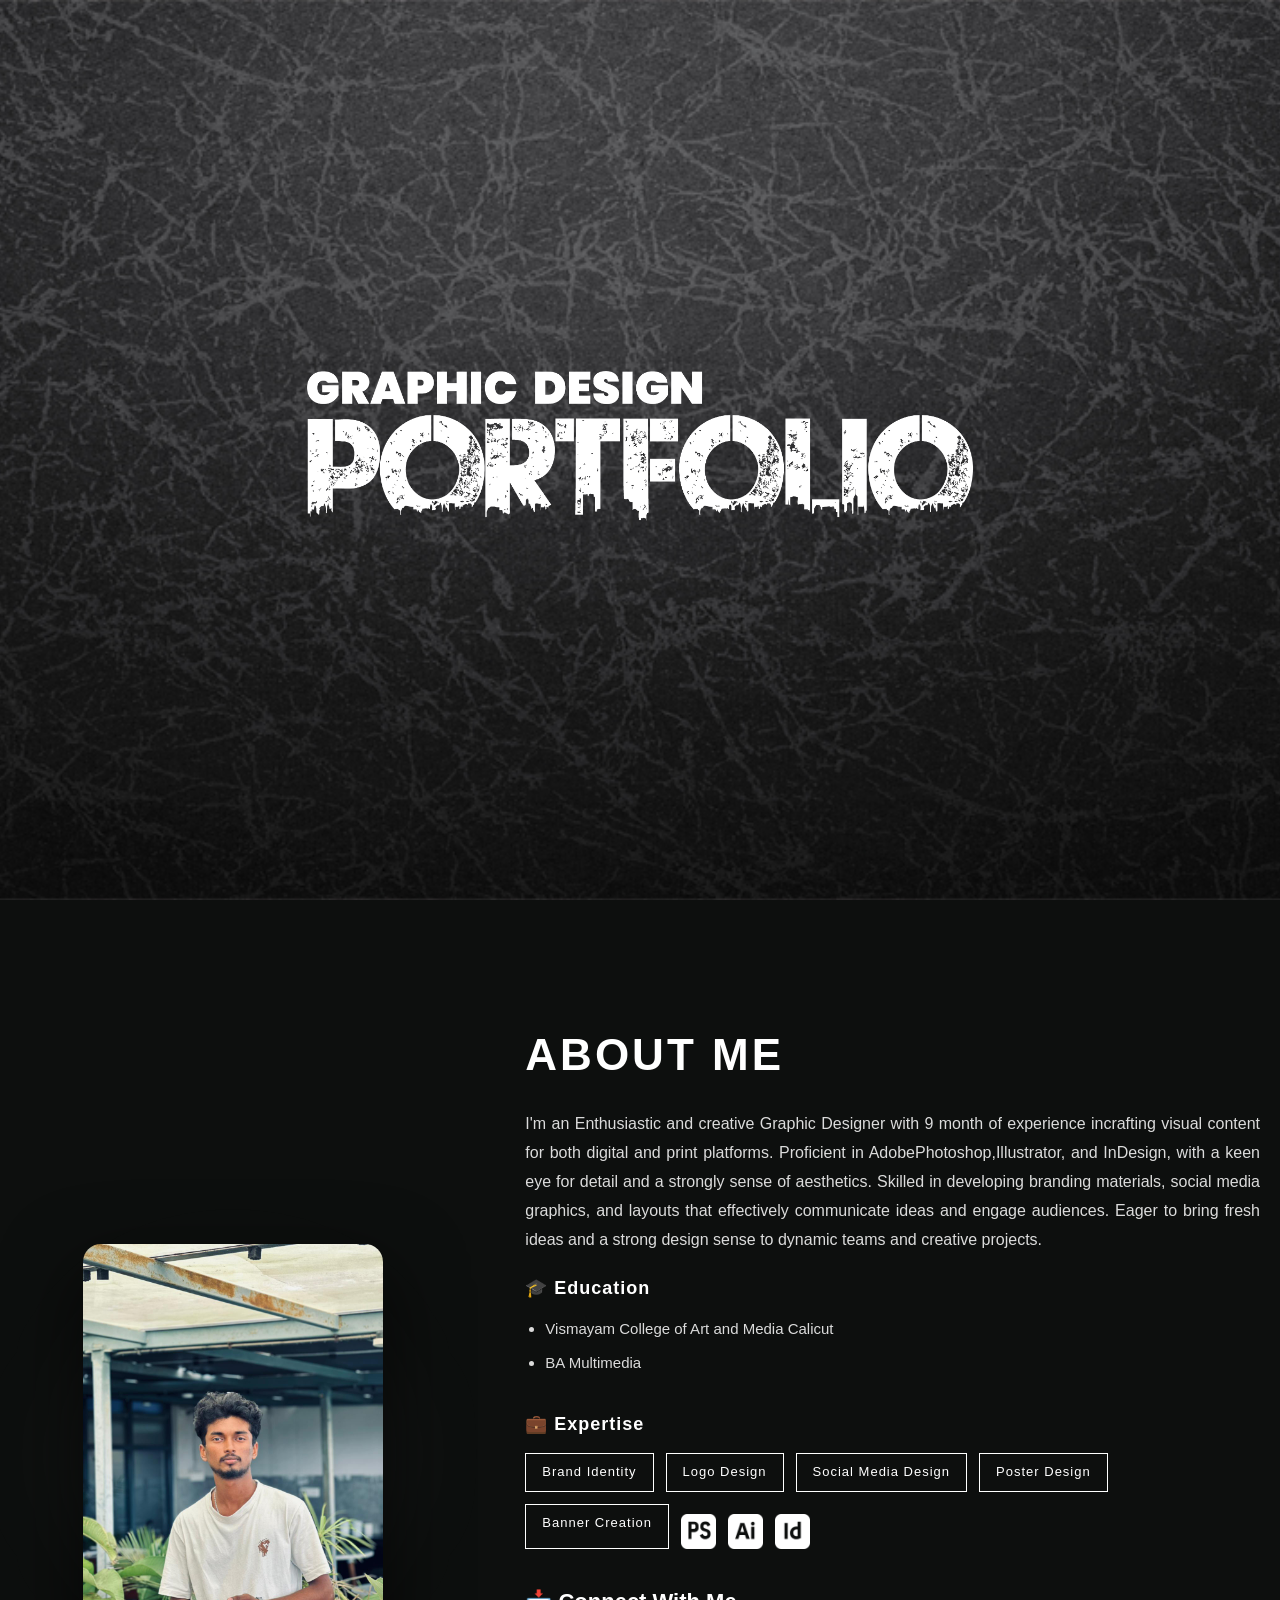
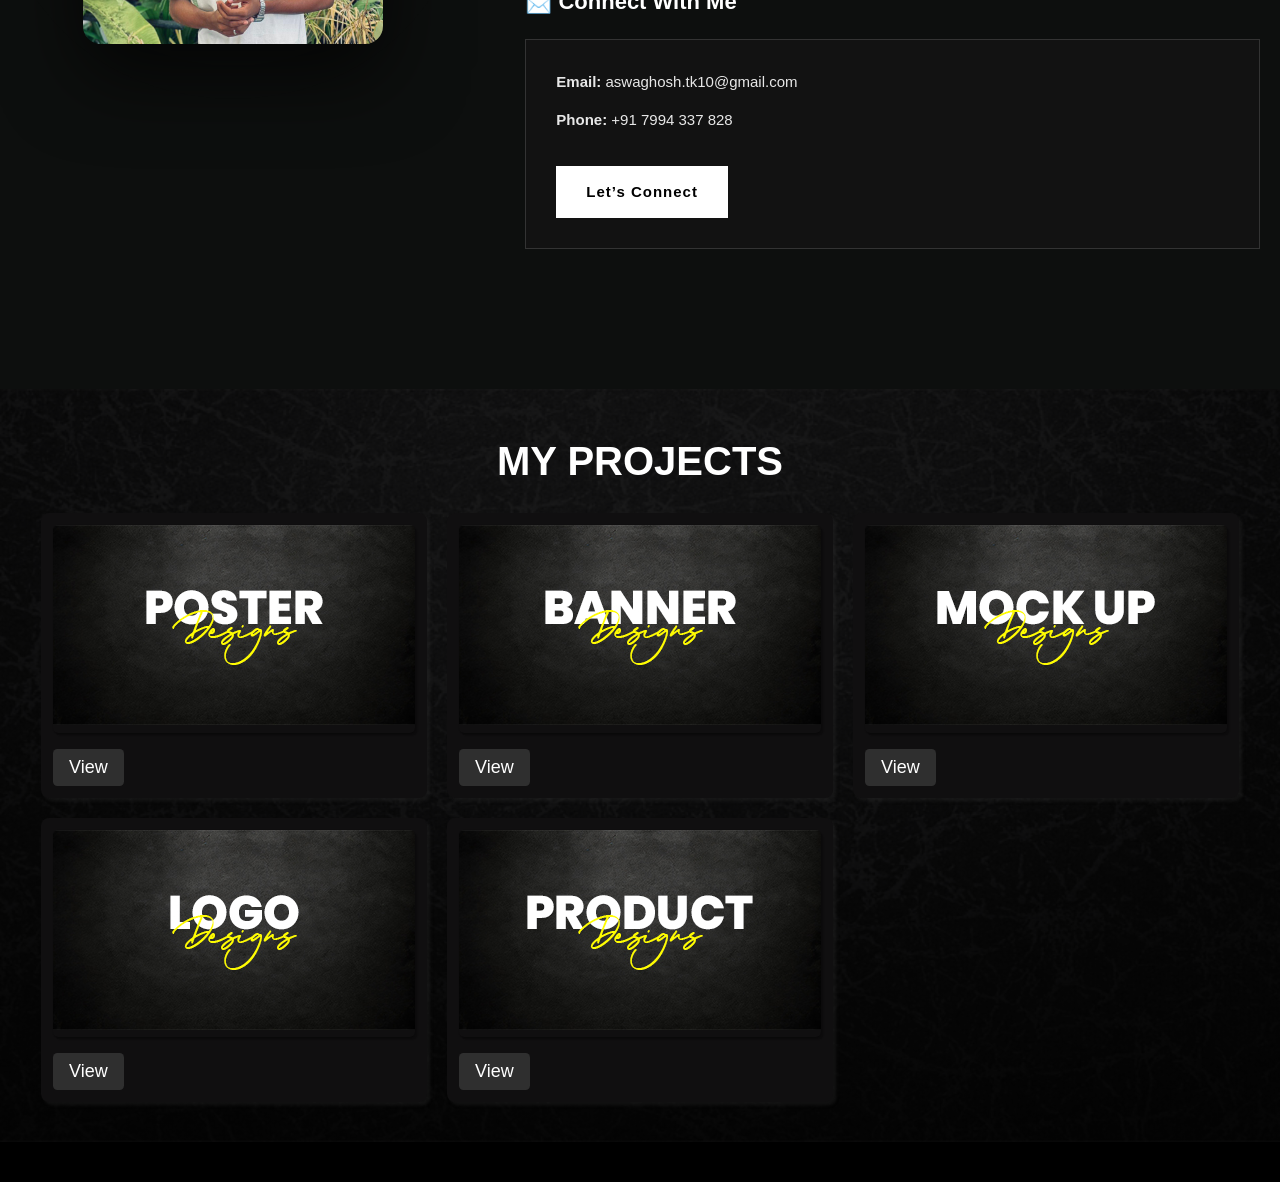
==== commit 751bc16f: "Update index.html" ====
--- a/index.html
+++ b/index.html
@@ -56,6 +56,7 @@
                         <h3>🎓 Education</h3>
                         <ul>
                             <li>Vismayam College of Art and Media Calicut</li>
+                            <li>BA Multimedia</li>
                             <!-- <li>Advanced Diploma in Visual Communication</li>
                             <li>Certified UI / UX Designer</li> -->
                         </ul>
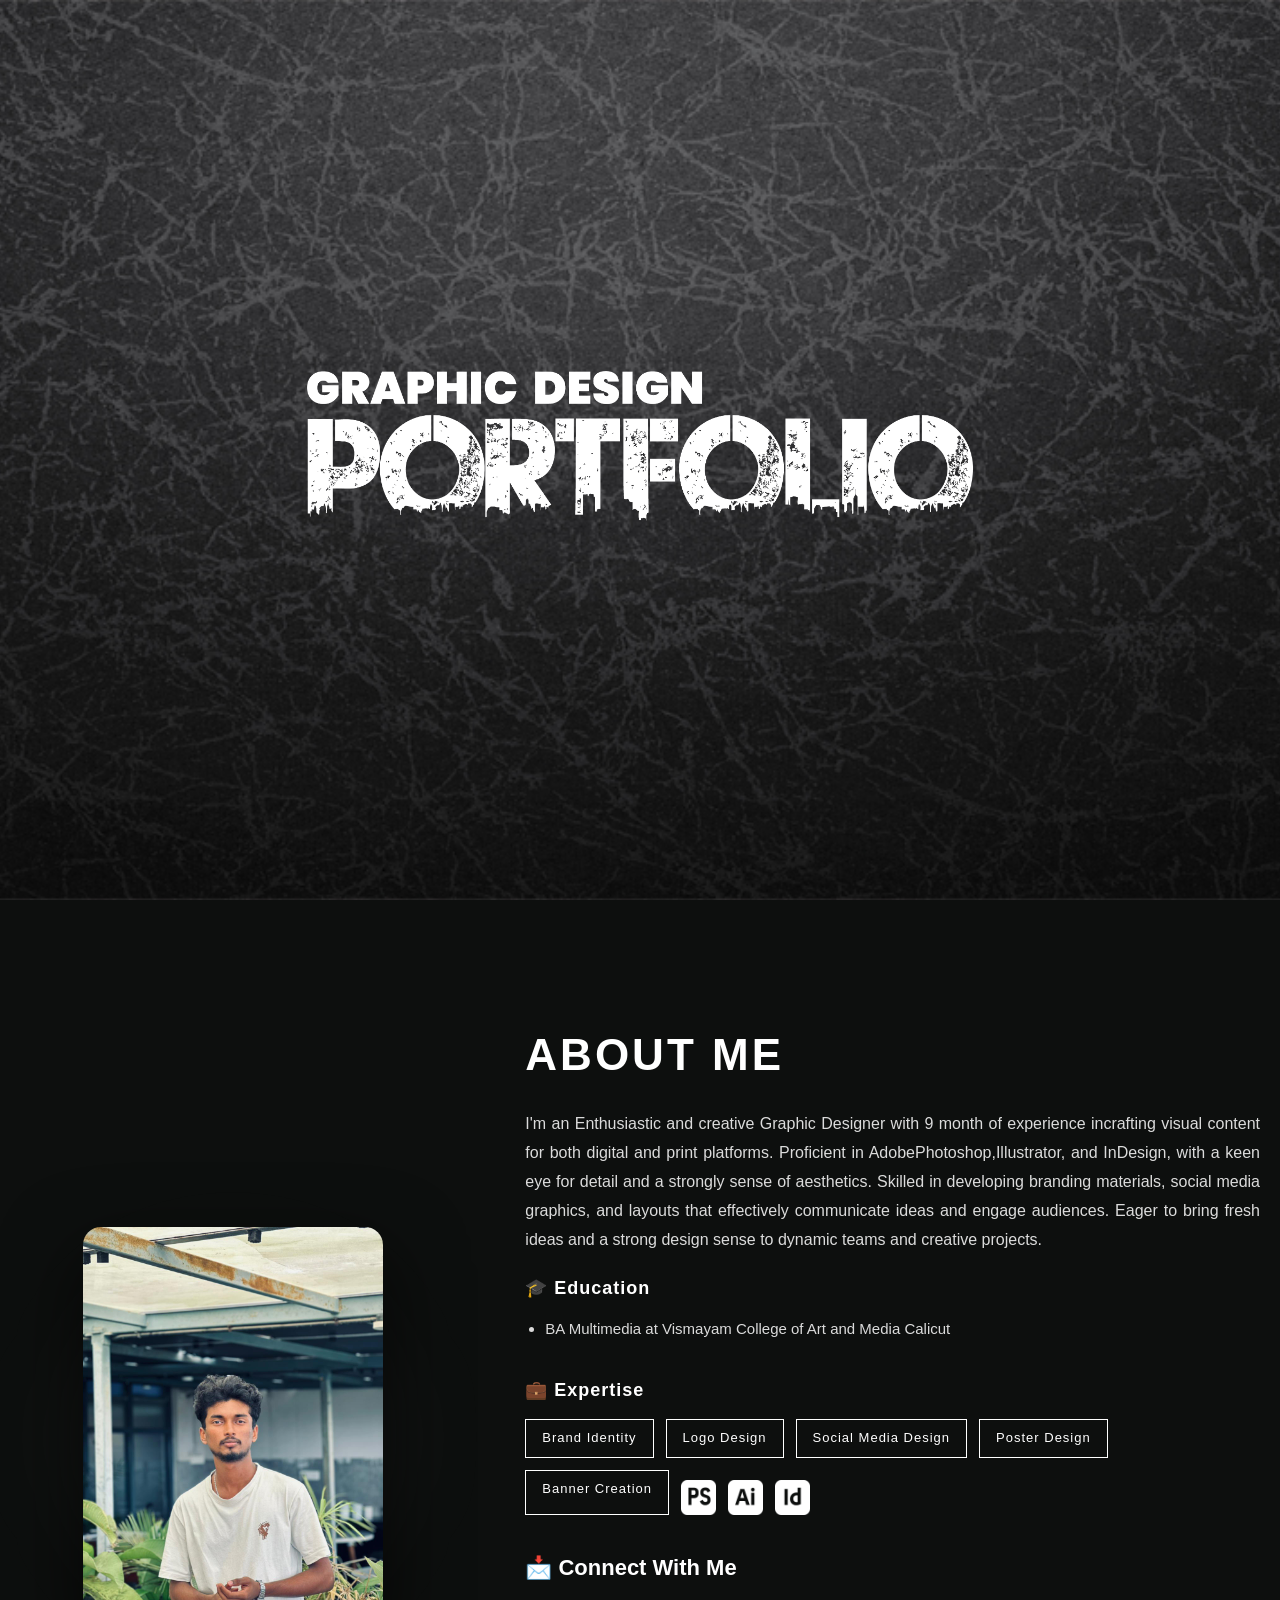
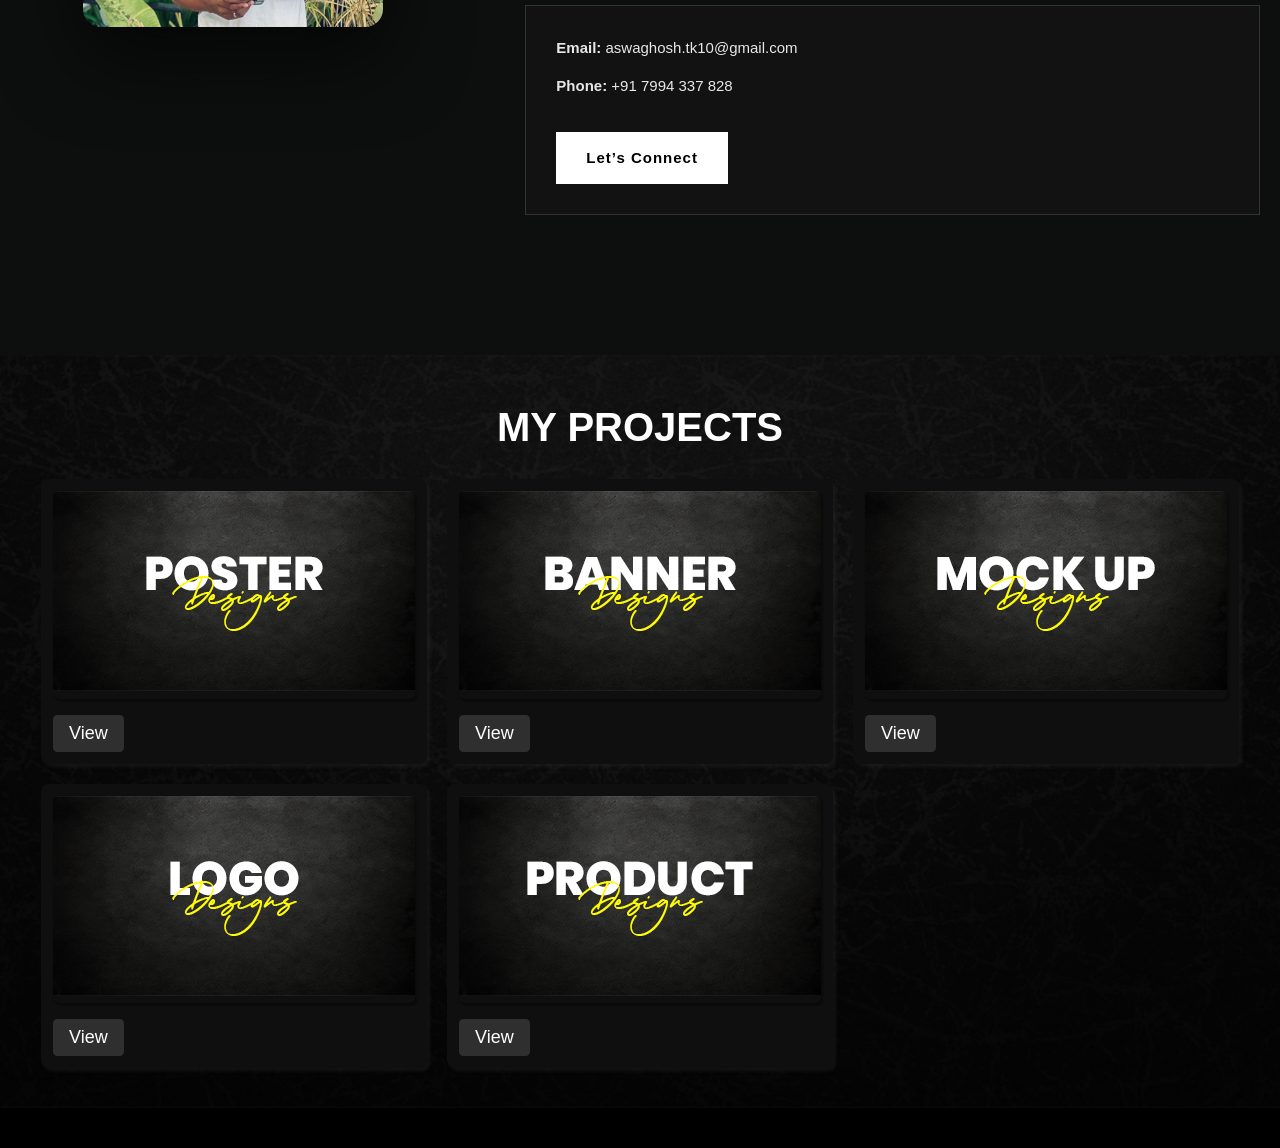
==== commit 564ba327: "Update index.html" ====
--- a/index.html
+++ b/index.html
@@ -55,8 +55,7 @@
                     <div class="about-block">
                         <h3>🎓 Education</h3>
                         <ul>
-                            <li>Vismayam College of Art and Media Calicut</li>
-                            <li>BA Multimedia</li>
+                            <li>BA Multimedia at Vismayam College of Art and Media Calicut</li>
                             <!-- <li>Advanced Diploma in Visual Communication</li>
                             <li>Certified UI / UX Designer</li> -->
                         </ul>
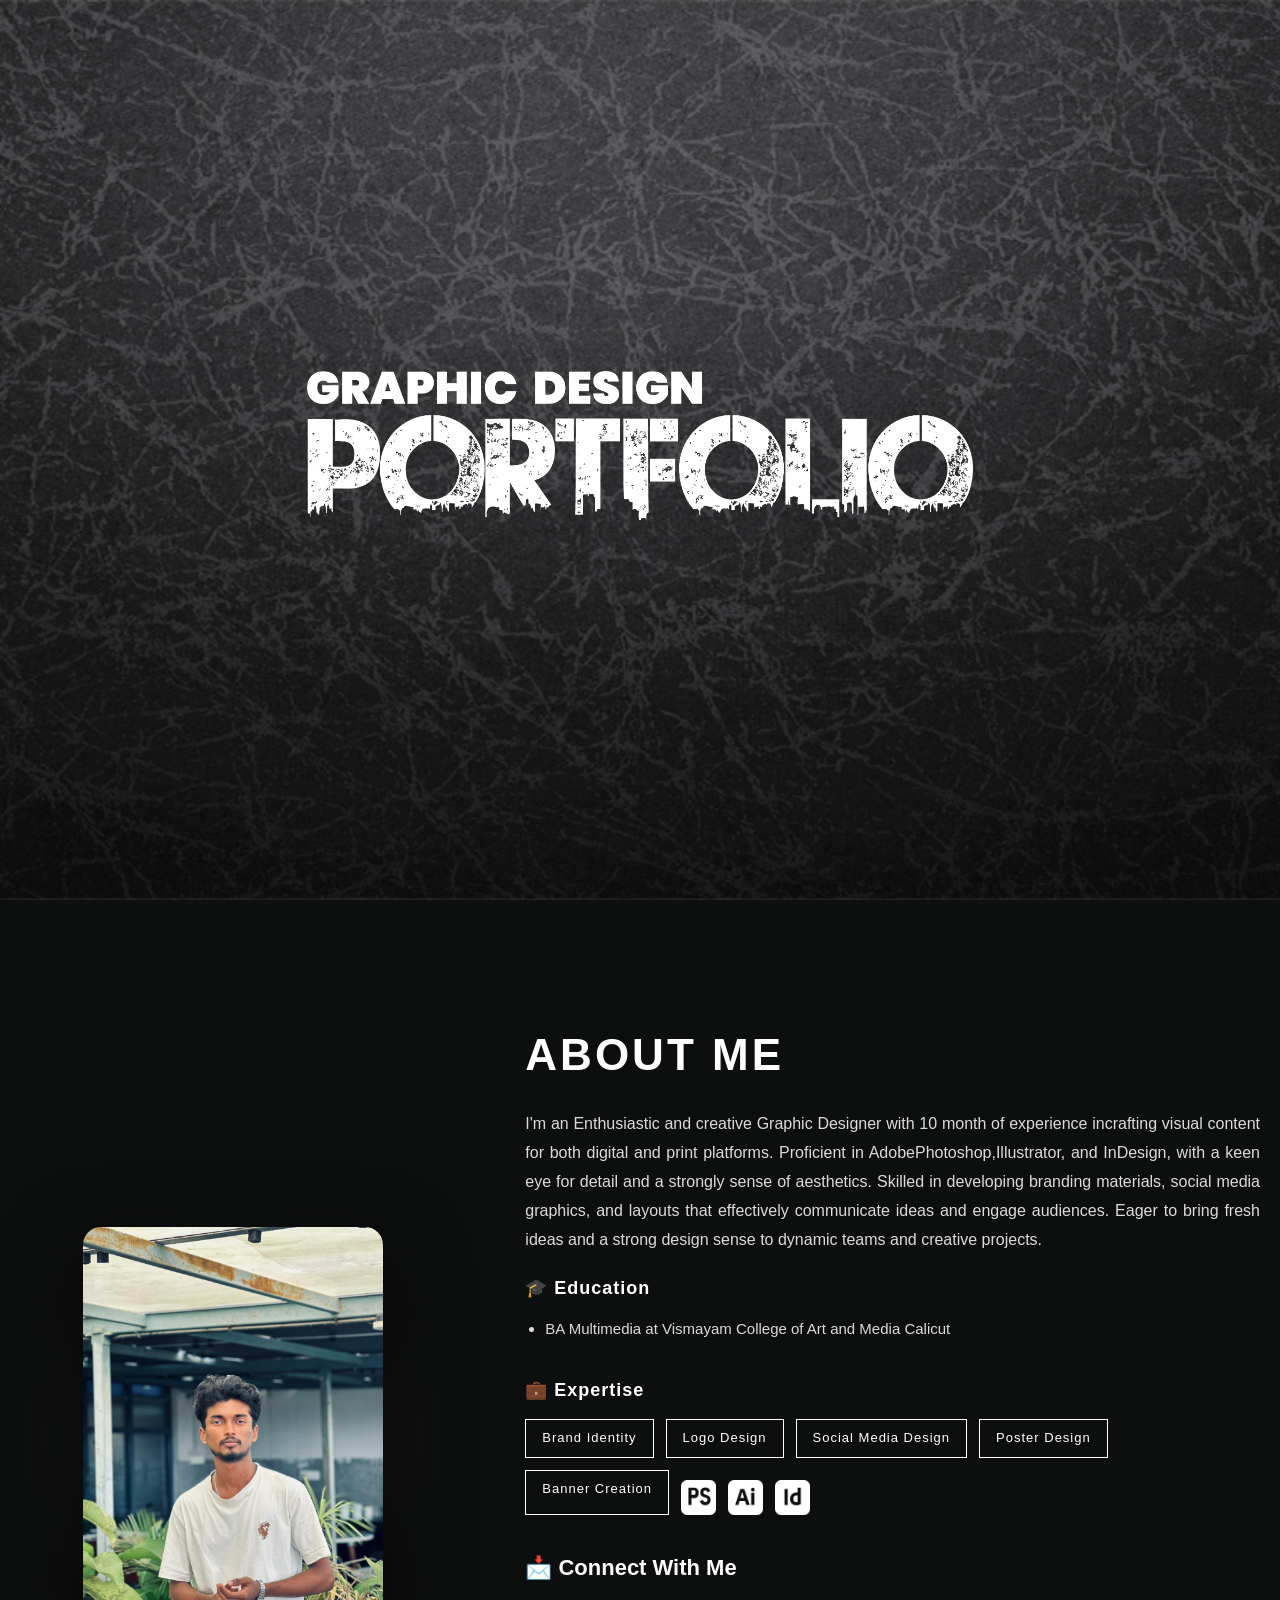
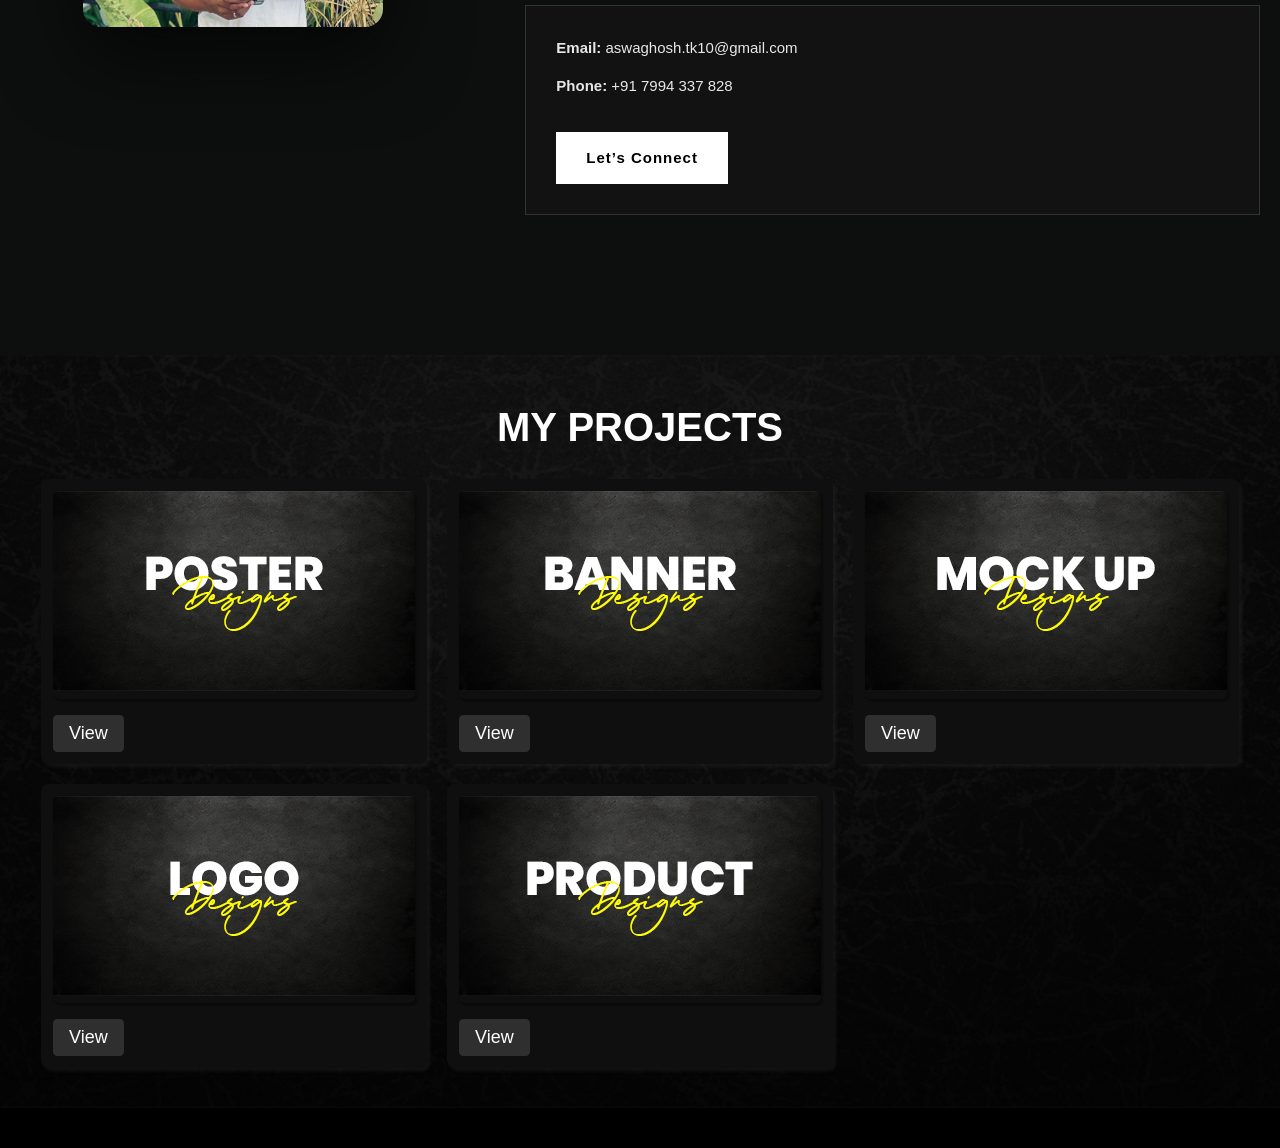
==== commit d00a24d1: "Update index.html" ====
--- a/index.html
+++ b/index.html
@@ -43,7 +43,7 @@
                 <div class="about-text">
                     <h2 class="about-title">ABOUT ME</h2>
                     <p class="about-description justify">
-                        I'm an Enthusiastic and creative Graphic Designer with 9 month of experience incrafting visual
+                        I'm an Enthusiastic and creative Graphic Designer with 10 month of experience incrafting visual
                         content for both digital and print platforms. Proficient in AdobePhotoshop,Illustrator, and
                         InDesign, with a keen eye for detail and a strongly sense of aesthetics. Skilled in developing
                         branding materials, social media graphics, and layouts that effectively communicate ideas and
@@ -195,7 +195,7 @@
                             Indicadores de investimento de tráfego pago (anúncios online) por canal (Google/Facebook),
                             funil de conversão de leads, CAC, ROAS, CPC, Impressões, Alcance.
                         </p> -->
-                        <a href="#"><button class="project-button">
+                        <a href="product.html"><button class="project-button">
                             View
                         </button></a>
                     </div>
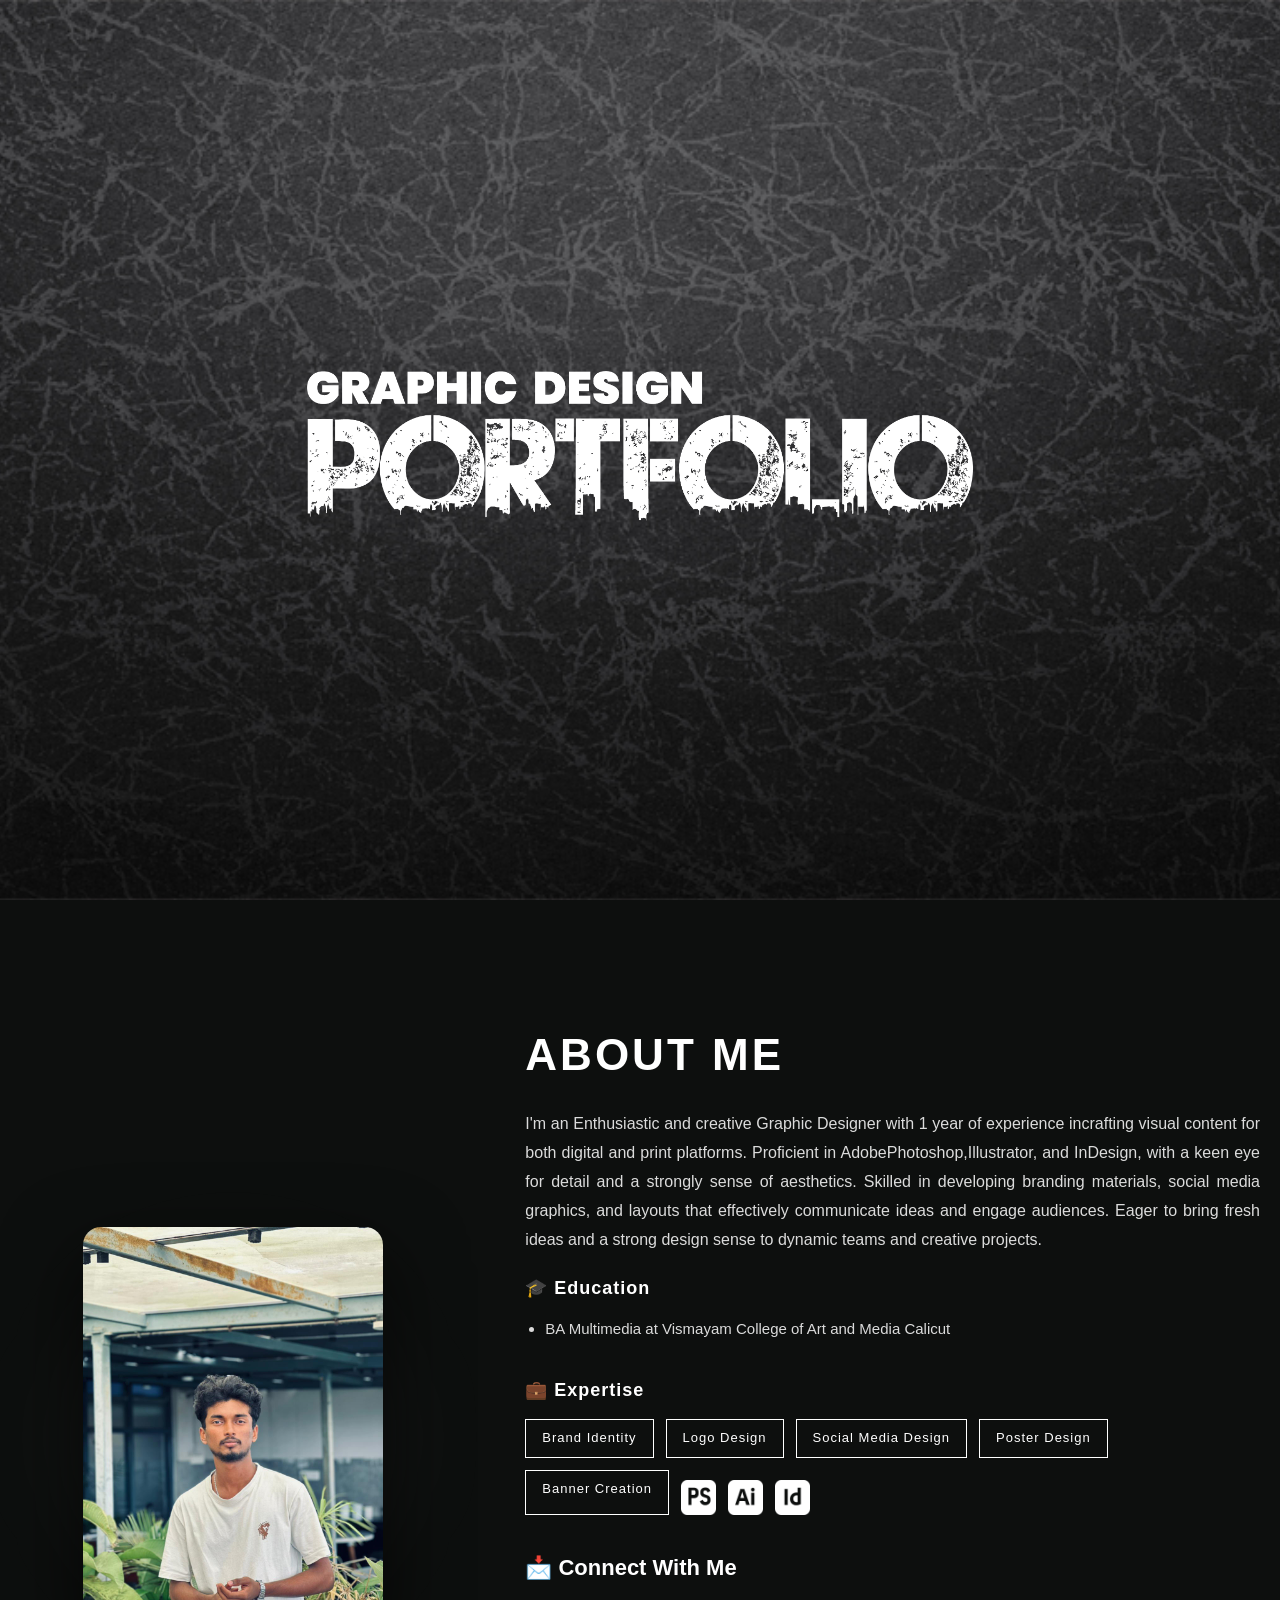
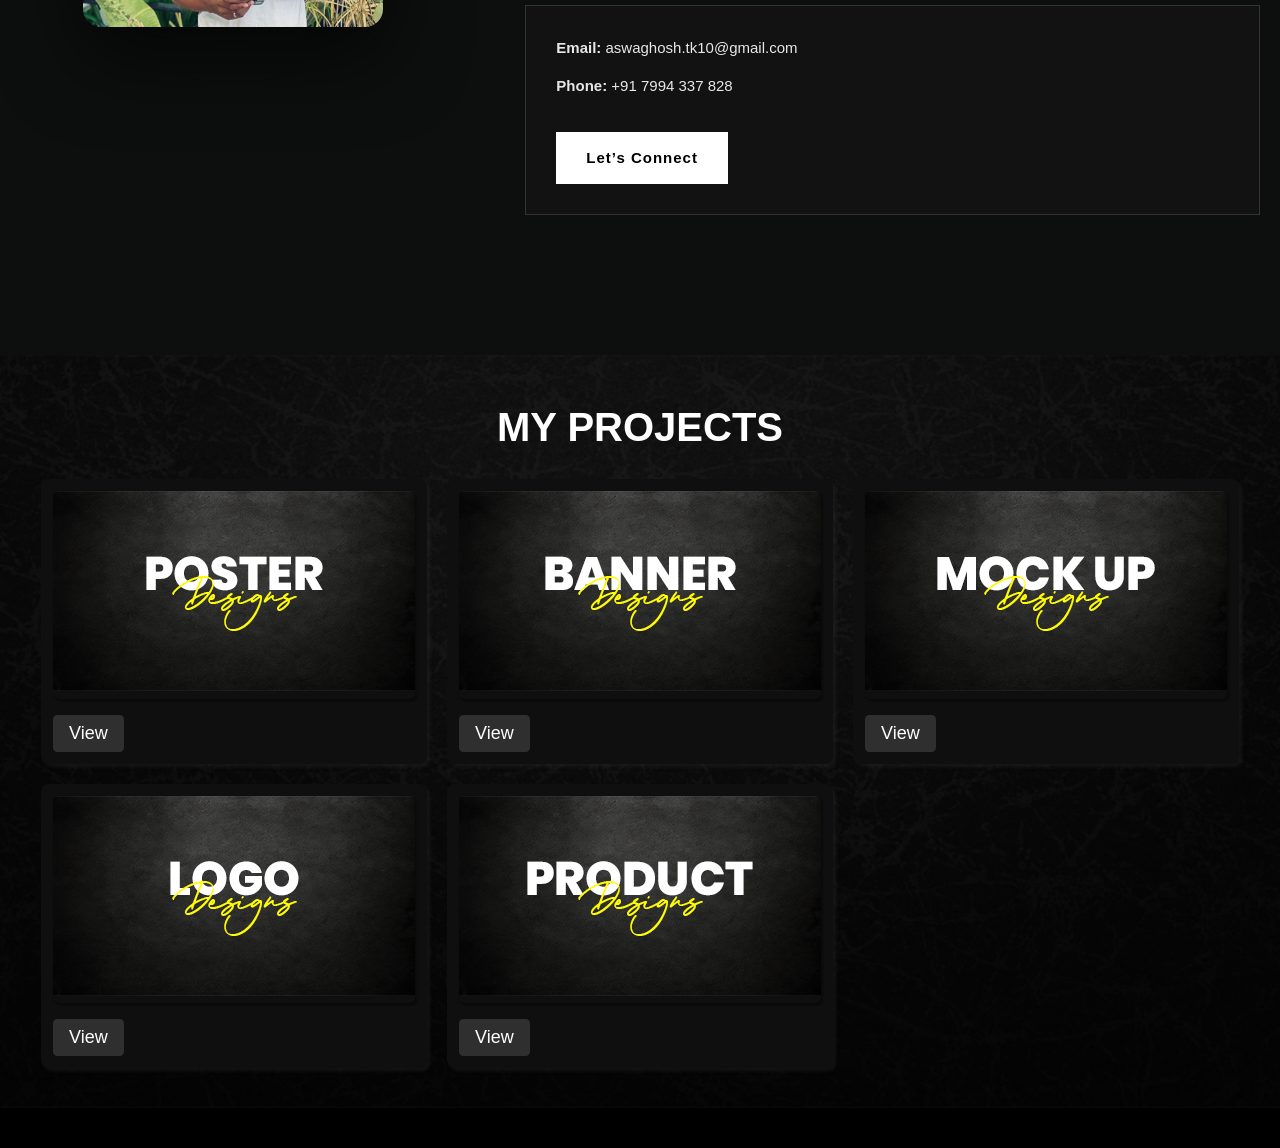
==== commit 1f18136d: "Update index.html" ====
--- a/index.html
+++ b/index.html
@@ -43,7 +43,7 @@
                 <div class="about-text">
                     <h2 class="about-title">ABOUT ME</h2>
                     <p class="about-description justify">
-                        I'm an Enthusiastic and creative Graphic Designer with 10 month of experience incrafting visual
+                        I'm an Enthusiastic and creative Graphic Designer with 1 year of experience incrafting visual
                         content for both digital and print platforms. Proficient in AdobePhotoshop,Illustrator, and
                         InDesign, with a keen eye for detail and a strongly sense of aesthetics. Skilled in developing
                         branding materials, social media graphics, and layouts that effectively communicate ideas and
